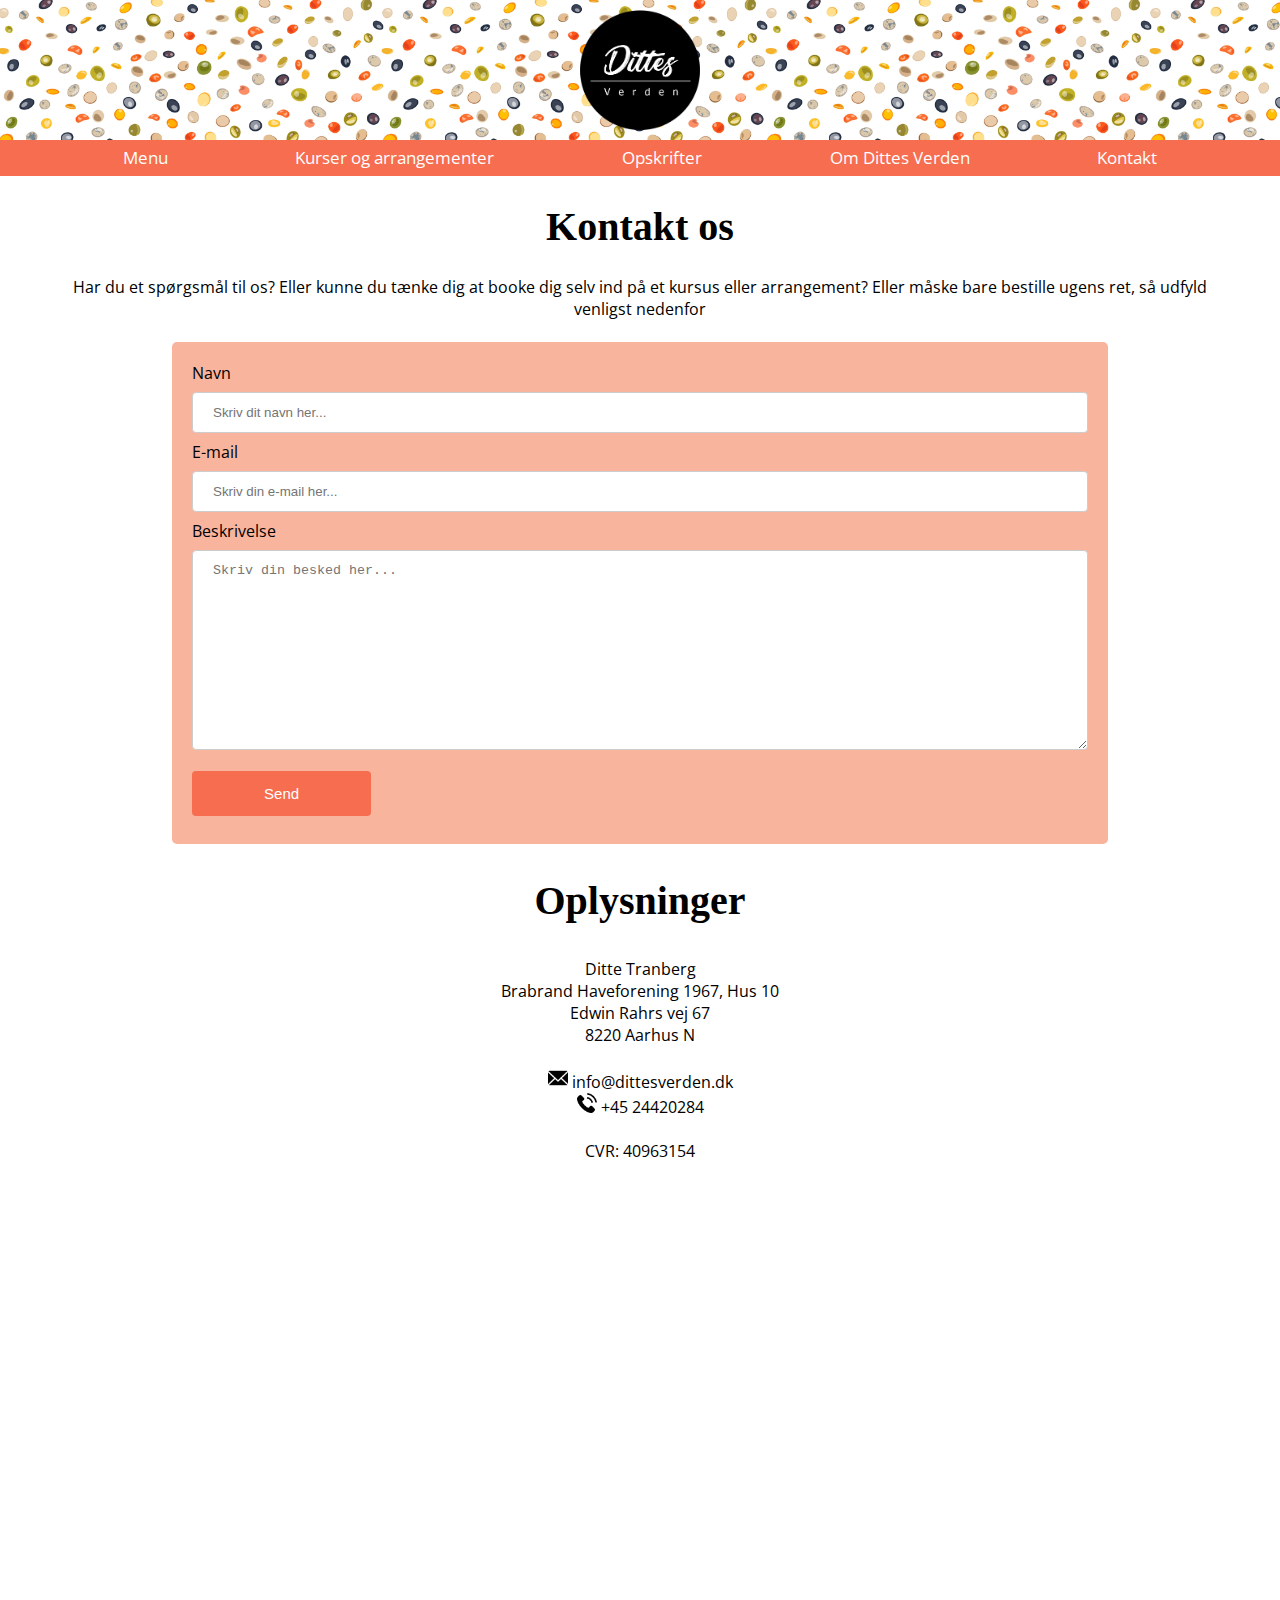
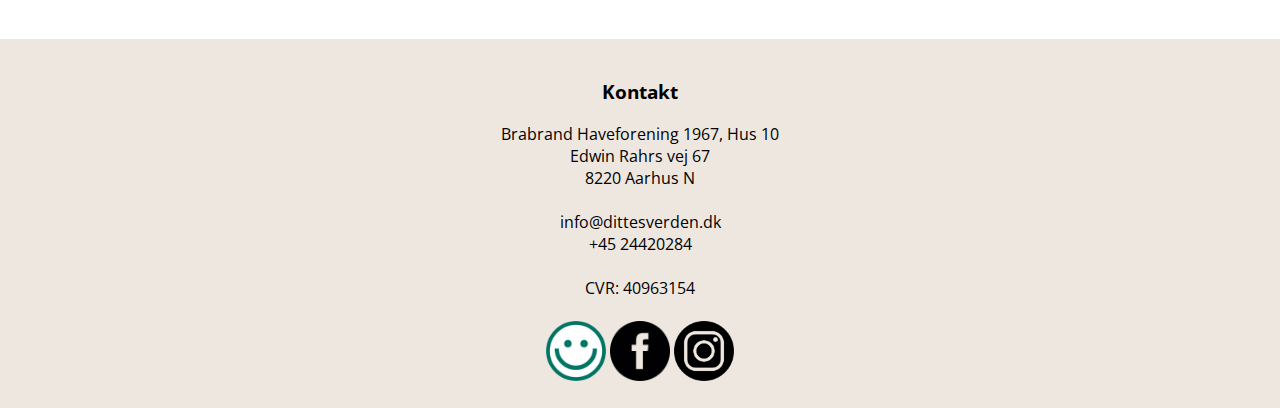
==== kontakt.html @ 7f6b9598 "Add files via upload" ====
<!DOCTYPE html>
<html lang="da">

<head>
    <meta charset="utf-8">
    <meta name="viewport" content="width=device-width, initial-scale=1.0">
    <!-- HUSK UNIK TITLE TIL ALLE SIDER -->
    <title></title>
    <!-- Husk en beskrivelse af siden i content-->
    <meta name="description" content="">
    <link rel="stylesheet" href="css/style.css">
    <link href="https://fonts.googleapis.com/css2?family=Jost&family=Open+Sans&display=swap" rel="stylesheet">
</head>

<body>


    <!-------------------------------HEADER------------------------------->


    <header>

        <div id="logo">
            <a href="index.html"><img src="images/logo.png" alt="logo"></a>
            <label id="burger-menu" for="toggle">&#9776;</label>
        </div>

        <!--dette er en checkbox som gør det muligt at folde burgermenuen ud, og den skal ligge udenfor de to divs-->

        <input type="checkbox" id="toggle" class="hidden">

        <div class="main-nav">
            <a href="menu.html">Menu</a>
            <a href="kurser-og-arrangementer.html">Kurser og arrangementer</a>
            <a href="opskrifter.html">Opskrifter</a>
            <a href="om-dittes-verden.html">Om Dittes Verden</a>
            <a href="kontakt.html">Kontakt</a>
        </div>

    </header>


    <main id="kontakt-side">

        <h1>Kontakt os</h1>
        <p>Har du et spørgsmål til os? Eller kunne du tænke dig at booke dig selv ind på et kursus eller arrangement? Eller måske bare bestille ugens ret, så udfyld venligst nedenfor</p> <br>

        <form id="kontakt-form">
            <label for="name">Navn</label>
            <input type="text" id="navn" name="firstname" placeholder="Skriv dit navn her...">

            <label for="e-mail">E-mail</label>
            <input type="e-mail" id="e-mail" name="e-mail" placeholder="Skriv din e-mail her...">

            <label for="subject">Beskrivelse</label>
            <textarea id="beskrivelse" name="subject" placeholder="Skriv din besked her..." style="height:200px"></textarea>

            <input id="send-knap" type="submit" value="Send">
        </form>

        <h2>Oplysninger</h2>
        <div id="oplysninger">
            <p>Ditte Tranberg</p>
            <p>Brabrand Haveforening 1967, Hus 10</p>
            <p>Edwin Rahrs vej 67</p>
            <p>8220 Aarhus N</p>
            <br>
            <p><img src="images/mail.png" alt="mail-ikon" width="20px"> info@dittesverden.dk</p>
            <p><img src="images/phone.png" alt="telfon-ikon" width="20px;"> +45 24420284</p>
            <br>
            <p>CVR: 40963154</p>
        </div>
        <br>

        <iframe src="https://www.google.com/maps/embed?pb=!1m18!1m12!1m3!1d2221.620722197308!2d10.1116852515046!3d56.16366206760122!2m3!1f0!2f0!3f0!3m2!1i1024!2i768!4f13.1!3m3!1m2!1s0x464c152403f63525%3A0xdf3b54a82950c9dc!2sBrabrand%20Haveforening%20af%201967!5e0!3m2!1sda!2sdk!4v1589445194279!5m2!1sda!2sdk" width="100%" height="450" frameborder="0" style="border:0;" allowfullscreen="" aria-hidden="false" tabindex="0"></iframe>

    </main>

    <footer>
        <br>
        <h3>Kontakt</h3>
        <p>Brabrand Haveforening 1967, Hus 10</p>
        <p>Edwin Rahrs vej 67</p>
        <p>8220 Aarhus N
        </p> <br>

        <p>info@dittesverden.dk</p>
        <p> +45 24420284</p> <br>
        <p>CVR: 40963154</p>

        <br>
        <a href="https://www.findsmiley.dk/Sider/KontrolRapport.aspx?Virk1742943"><img src="images/smiley.png" alt="egenkontrol" width="60px"></a>
        <a href="https://www.facebook.com/dittesverden1/"><img src="images/facebook.png" alt="Facebook" width="60px"></a>
        <a href="https://www.instagram.com/dittesverden1/"><img src="images/instagram.png" alt="Instagram" width="60px"></a>
        <br>
        <br>
    </footer>



    <script src="js.js"></script>
</body></html>
---- css/style.css ----
/* GENERELLE REGLER*/
body {
    margin: 0;
    padding: 0;
    box-sizing: border-box;
    font-family: 'Open Sans', sans-serif;
    background-color: white;
}


/*---------------------HEADER--------------------*/

header {
    background-image: url(../images/prikker.jpg);
    background-repeat: repeat;
    background-size: 30%;
}

/*NAVIGATION - Responsiv med Flexbox*/

#logo {
    width: 100%;
}

#logo img {
    width: 120px;
    display: block;
    margin: 0 auto;
    padding: 10px 0;
}


.main-nav {
    display: flex;
    overflow: hidden;
    background-color: #f66d50;
    margin-right: .5em;
}

.main-nav a {
    display: block;
    color: white;
    text-decoration: none;
    font-size: 17px;
    line-height: 1.5em;
}

.main-nav a:hover {
    color: #EEE7E0;
}

/*active class sættes på det link i menuen man befinder sig på, så farven ændres på menuen på den aktuelle side*/

.active {
    background-color: #f66d50;
    color: white;
}

/*Denne skjuler burgermenuens checkbox som aktiverer toggle funktionen*/
.hidden {
    display: none;
}

/*------MAIN------*/
h1,
h2 {
    font-family: 'Shadows Into Light Two', cursive;
    font-size: 40px;
    text-align: center;
}

/*-----MENU-----*/
.menu-tavle {
    display: block;
    margin: 0 auto;
    width: 70%;
    height: 70%;
    background-color: black;
    color: white;
    font-family: 'Shadows Into Light Two', cursive;
    line-height: 3em;
    font-size: 20px
}

.specialiteter img {
    width: 30%;
}

/*-----KONTAKT-----*/

#navn,
#e-mail,
#beskrivelse {
    width: 100%;
    padding: 12px 20px;
    margin: 8px 0;
    display: inline-block;
    border: 1px solid #ccc;
    border-radius: 4px;
    box-sizing: border-box;
}

#send-knap {
    width: 20%;
    font-size: 15px;
    background-color: #f66d50;
    color: white;
    padding: 14px 20px;
    margin: 8px 0;
    border: none;
    border-radius: 4px;
    cursor: pointer;
}

#send-knap:hover {
    background-color: #f66d50;
}

#kontakt-form {
    border-radius: 5px;
    background-color: rgb(248, 180, 157);
    padding: 20px;
    max-width: 70%;
    display: block;
    margin: 0 auto;
}

#oplysninger {
    text-align: center;
}


/*-----------FOOTER------------*/


footer {
    background: #EEE7E0;
    text-align: center;
}


/*MEDIA QUERY MOBILE*/

@media all and (max-width: 599px) {
    header {
        display: block;
    }

    #burger-menu {
        display: block;
        font-size: 2em;
        cursor: pointer;
        overflow: hidden;
        background-color: #f66d50;
        padding: 0 15px;
    }

    #toggle:checked + .main-nav {
        display: block;
    }

    .main-nav {
        display: none;
        margin: auto;
    }

    .main-nav a {
        text-align: center;
        border-top: 1px solid rgba(0, 0, 0, 0.1);
        font-size: 20px
    }

    p {
        margin: 0 20px;
    }

}


/*MEDIA QUERY TABLET AND ABOVE*/

@media all and (min-width: 600px) {

    nav {
        display: flex;
        justify-content: space-evenly;
        align-items: center;
        flex-direction: column;
    }

    .main-nav {
        justify-content: space-evenly;
        min-width: 50%;
        margin: 0;
    }

    .main-nav a {
        margin: 5px;
        font-size: 17px;
        text-align: center;
    }

    .hidden {
        display: none;
    }


    #burger-menu {
        display: none;
    }

    p {
        margin: 0 50px;
    }
}

/*MEDIA QUERY LAPTOP AND ABOVE*/

@media all and (min-width: 1024px) {
    nav {
        flex-direction: row;
    }

    #logo {
        margin-right: auto;
    }

    #burger-menu {
        display: none;
    }

    p {
        text-align: center;
        margin: 0 70px;
    }

    /*------KONTAKT------*/


}
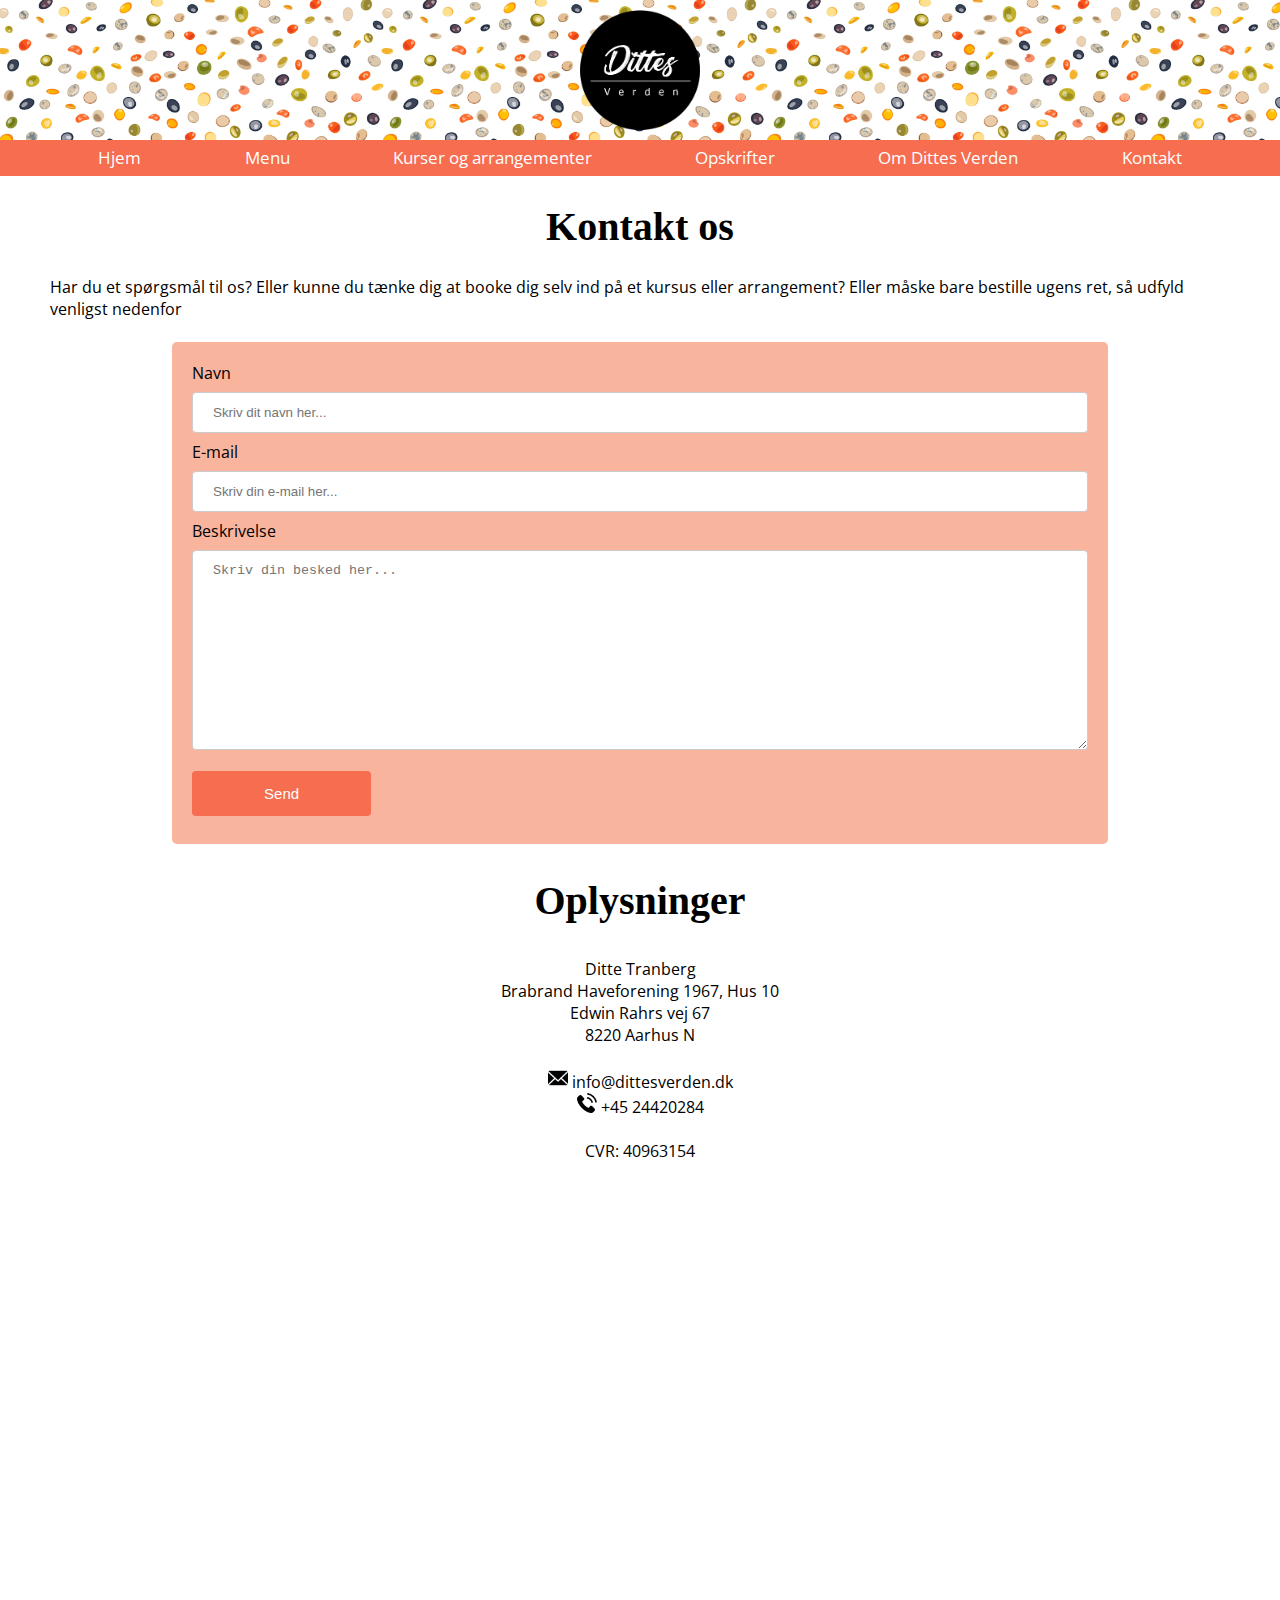
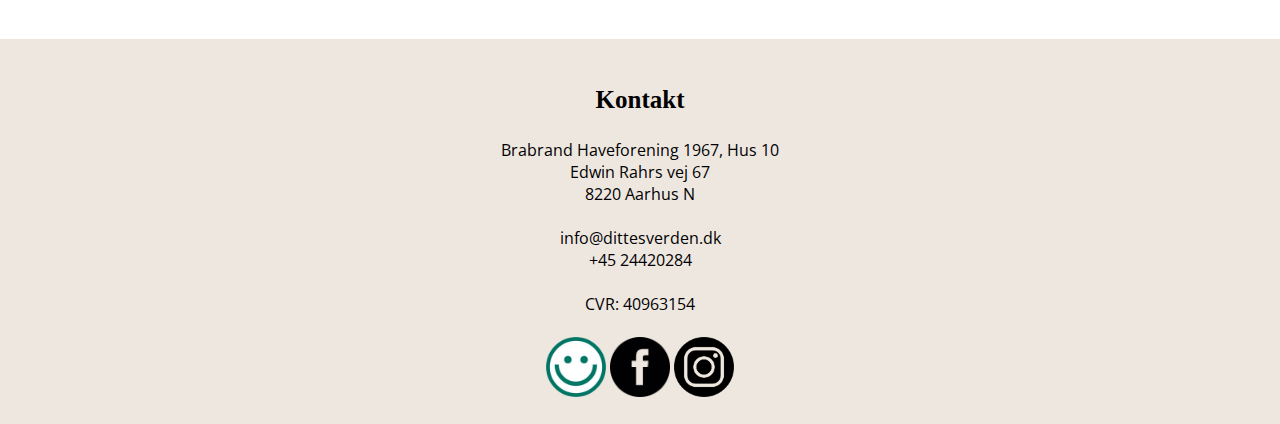
==== commit 694aaa8d: "Version 2 - 15052020" ====
--- a/kontakt.html
+++ b/kontakt.html
@@ -30,6 +30,7 @@
         <input type="checkbox" id="toggle" class="hidden">
 
         <div class="main-nav">
+            <a href="index.html">Hjem</a>
             <a href="menu.html">Menu</a>
             <a href="kurser-og-arrangementer.html">Kurser og arrangementer</a>
             <a href="opskrifter.html">Opskrifter</a>
--- a/css/style.css
+++ b/css/style.css
@@ -69,6 +69,18 @@
     text-align: center;
 }
 
+h3 {
+    font-family: 'Shadows Into Light Two', cursive;
+    font-size: 25px;
+    text-align: center;
+}
+
+.venstre-centreret {
+    text-align: left;
+    margin: 0 50px;
+}
+
+
 /*-----MENU-----*/
 .menu-tavle {
     display: block;
@@ -82,9 +94,25 @@
     font-size: 20px
 }
 
-.specialiteter img {
-    width: 30%;
-}
+.menu-tabel {
+    min-width: 90%;
+}
+
+.specialiteter-indhold img {
+    width: 300px;
+}
+
+.orange-felt {
+    background-color: #f66d50;
+    color: white;
+}
+
+table {
+    width: 20%;
+    text-align: left;
+    margin: 0 50px;
+}
+
 
 /*-----KONTAKT-----*/
 
@@ -174,6 +202,15 @@
         margin: 0 20px;
     }
 
+    /*------MENU------*/
+    .specialiteter-indhold {
+        display: block;
+        width: 70%;
+        margin-left: auto;
+        margin-right: auto;
+        text-align: center;
+    }
+
 }
 
 
@@ -212,6 +249,19 @@
     p {
         margin: 0 50px;
     }
+
+    /*-----MENU-----*/
+    .specialiteter-container {
+        display: flex;
+        flex-direction: row;
+        flex-wrap: wrap;
+        justify-content: center;
+    }
+
+    .specialiteter-indhold {
+        width: 400px;
+        text-align: center;
+    }
 }
 
 /*MEDIA QUERY LAPTOP AND ABOVE*/
@@ -230,9 +280,24 @@
     }
 
     p {
-        text-align: center;
-        margin: 0 70px;
-    }
+        margin: 0 50px;
+    }
+
+    /*-----MENU-----*/
+    .specialiteter-container {
+        display: flex;
+        flex-direction: row;
+        flex-wrap: wrap;
+        justify-content: center;
+    }
+
+    .specialiteter-indhold {
+        width: 400px;
+        text-align: center;
+    }
+
+
+
 
     /*------KONTAKT------*/
 
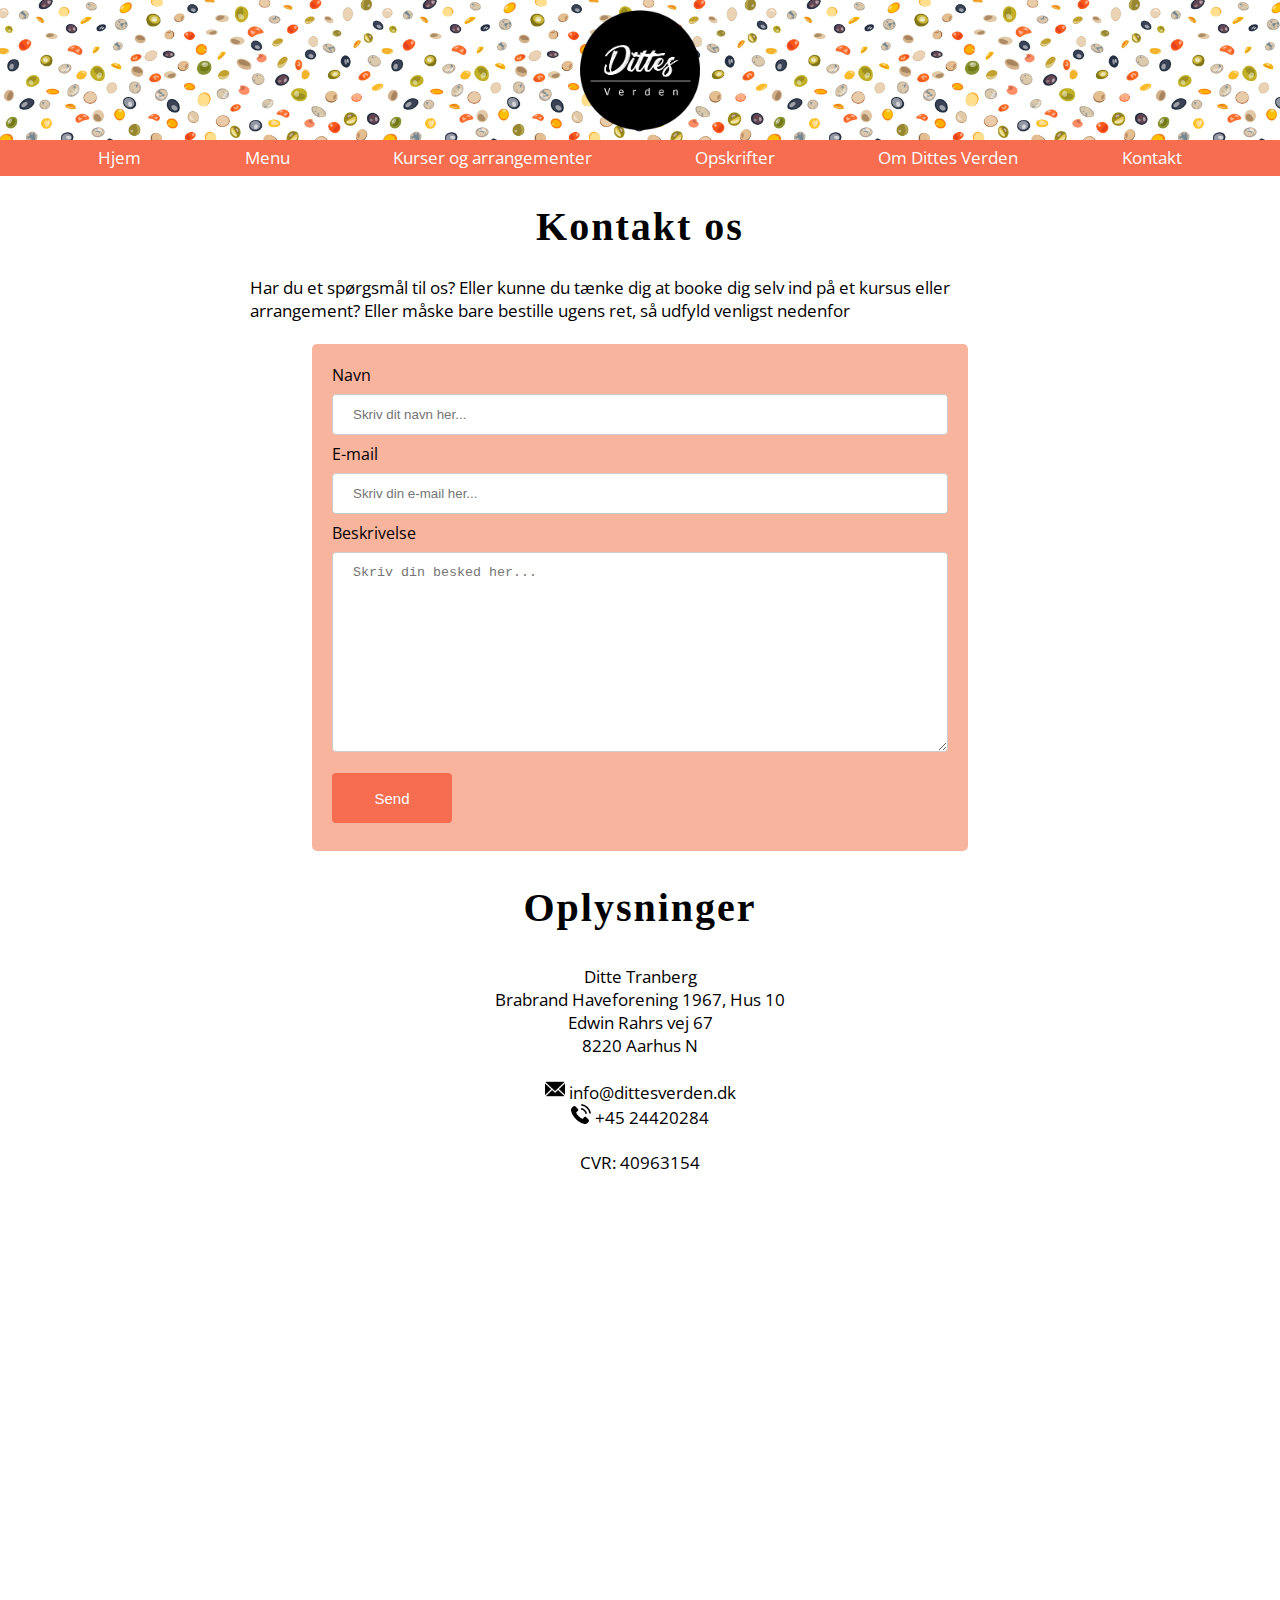
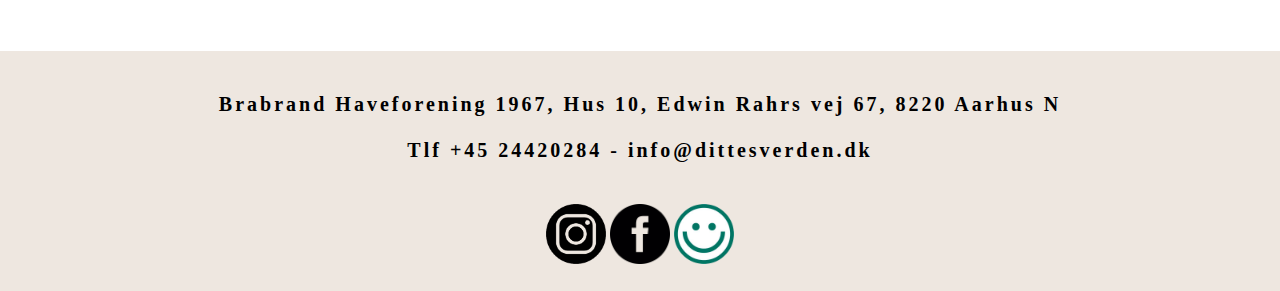
==== commit 2b2766da: "Version 13" ====
--- a/kontakt.html
+++ b/kontakt.html
@@ -79,20 +79,17 @@
 
     <footer>
         <br>
-        <h3>Kontakt</h3>
-        <p>Brabrand Haveforening 1967, Hus 10</p>
-        <p>Edwin Rahrs vej 67</p>
-        <p>8220 Aarhus N
-        </p> <br>
 
-        <p>info@dittesverden.dk</p>
-        <p> +45 24420284</p> <br>
-        <p>CVR: 40963154</p>
+        <h3>Brabrand Haveforening 1967, Hus 10, Edwin Rahrs vej 67, 8220 Aarhus N
+            <br> <br>
+
+            Tlf +45 24420284 - info@dittesverden.dk
+        </h3>
 
         <br>
+        <a href="https://www.instagram.com/dittesverden1/"><img src="images/instagram.png" alt="Instagram" width="60px"></a>
+        <a href="https://www.facebook.com/dittesverden1/"><img src="images/facebook.png" alt="Facebook" width="60px"></a>
         <a href="https://www.findsmiley.dk/Sider/KontrolRapport.aspx?Virk1742943"><img src="images/smiley.png" alt="egenkontrol" width="60px"></a>
-        <a href="https://www.facebook.com/dittesverden1/"><img src="images/facebook.png" alt="Facebook" width="60px"></a>
-        <a href="https://www.instagram.com/dittesverden1/"><img src="images/instagram.png" alt="Instagram" width="60px"></a>
         <br>
         <br>
     </footer>
--- a/css/style.css
+++ b/css/style.css
@@ -67,12 +67,18 @@
     font-family: 'Shadows Into Light Two', cursive;
     font-size: 40px;
     text-align: center;
+    letter-spacing: 2px;
 }
 
 h3 {
     font-family: 'Shadows Into Light Two', cursive;
-    font-size: 25px;
+    font-size: 20px;
     text-align: center;
+    letter-spacing: 3px;
+}
+
+p {
+    font-size: 17px;
 }
 
 .venstre-centreret {
@@ -80,6 +86,30 @@
     margin: 0 50px;
 }
 
+/*---- Forside -----*/
+.intro-video {
+    width: 100%;
+}
+
+/*-------anmeldelser------*/
+.anmeldelser {
+    background-color: #f66d50;
+    color: white;
+}
+
+.flex-anmeld {
+    display: flex;
+    text-align: center;
+    margin-left: 5%;
+    margin-right: 5%;
+}
+
+.flex-anmeld div {
+    width: 60%;
+    text-align: center;
+    display: block;
+    margin: 0 auto;
+}
 
 /*-----MENU-----*/
 .menu-tavle {
@@ -91,7 +121,8 @@
     color: white;
     font-family: 'Shadows Into Light Two', cursive;
     line-height: 3em;
-    font-size: 20px
+    font-size: 20px;
+    letter-spacing: 2px;
 }
 
 .menu-tabel {
@@ -111,6 +142,104 @@
     width: 20%;
     text-align: left;
     margin: 0 50px;
+}
+
+/*-----OM DITTES VERDEN-----*/
+
+a {
+    text-decoration: none;
+}
+
+.omkonceptet,
+.omlinser {
+    background-color: #f66d50;
+    color: whitesmoke;
+
+}
+
+.omdittesverden h1,
+.omdittesverden p,
+.omdittesverden blockquote {
+    text-align: left;
+    margin: 15px 50px;
+}
+
+.omdittesverden h1 {
+    padding-top: 20px;
+}
+
+.omdittesverden img {
+    width: 60vw;
+    display: block;
+    margin: 0 auto;
+}
+
+.portraet {
+    padding-top: 30px;
+    padding-bottom: 30px;
+}
+
+.omditte h1 {
+    margin-bottom: 5px;
+    padding-top: 20px;
+    font-size: 5em;
+}
+
+.omditte blockquote {
+    font-style: oblique;
+    font-size: 1.2em;
+
+}
+
+.kontaktmigknap {
+    background-color: #f66d50;
+    color: #FFFFFF;
+    width: 30%;
+    font-size: 130%;
+    display: block;
+    margin: 0 auto;
+    padding: 10px;
+    border-radius: 15px;
+}
+
+.omkonceptet img {
+    width: 30%;
+    float: right;
+    shape-outside: border-box;
+    margin-top: -33%;
+}
+
+.widthp {
+    width: 65%;
+    padding-bottom: 20px;
+}
+
+.mission img {
+    width: 30%;
+    float: left;
+    shape-outside: border-box;
+    margin: 10px;
+    margin-top: 30px;
+}
+
+.omlinser img {
+    width: 30%;
+
+}
+
+/*KAN IKKE FÅ TIL AT VIRKE!*/
+.omdittesverden h4 {
+    font-family: 'Open Sans', sans-serif;
+    display: block;
+    margin: 0 auto;
+}
+
+.buyhere {
+    padding-bottom: 20px;
+}
+
+.buyhere ul {
+    font-size: 1.2em;
 }
 
 
@@ -129,7 +258,8 @@
 }
 
 #send-knap {
-    width: 20%;
+    width: 120px;
+    height: 50px;
     font-size: 15px;
     background-color: #f66d50;
     color: white;
@@ -250,6 +380,8 @@
         margin: 0 50px;
     }
 
+
+
     /*-----MENU-----*/
     .specialiteter-container {
         display: flex;
@@ -262,6 +394,91 @@
         width: 400px;
         text-align: center;
     }
+
+
+
+    /*-----OM DITTES VERDEN-----*/
+
+    .omdittesverden h1,
+    .omdittesverden p,
+    .omdittesverden blockquote {
+        text-align: left;
+        margin: 15px 90px;
+    }
+
+    .kontaktmigknap {
+        margin: 15px 90px;
+    }
+
+    .omditterow {
+        display: flex;
+        flex-direction: row;
+    }
+
+    .omdittecol {
+        flex-direction: column;
+        width: 70%;
+    }
+
+    .omditterow img {
+        width: 30%;
+        margin-right: 10%;
+    }
+
+    .omkontekst,
+    .omkonceptet img {
+        display: flex;
+        flex-direction: row;
+    }
+
+    .omkontekst {
+        flex-direction: column;
+        width: 70%;
+    }
+
+    .omkonceptet img {
+        float: none;
+        width: 50%;
+        margin-right: 0;
+    }
+
+    .mission {
+        display: flex;
+        flex-direction: row;
+    }
+
+    .missiontekst {
+        flex-direction: column;
+        width: 70%;
+    }
+
+    .mission img {
+        width: 30%;
+        height: 40%;
+        float: none;
+        margin: auto 0;
+    }
+
+    .halvkilo,
+    .etkilo,
+    .tokilo {
+        display: flex;
+        flex-direction: column;
+        justify-content: space-around;
+        align-items: center;
+        width: 33%;
+    }
+
+    .linserprodukter {
+        display: flex;
+        flex-direction: row;
+        margin-bottom: 50px;
+    }
+
+    .linserprodukter img {
+        margin: 10px;
+        width: 50%;
+    }
 }
 
 /*MEDIA QUERY LAPTOP AND ABOVE*/
@@ -281,6 +498,10 @@
 
     p {
         margin: 0 50px;
+    }
+
+    main {
+        margin: 0 200px;
     }
 
     /*-----MENU-----*/
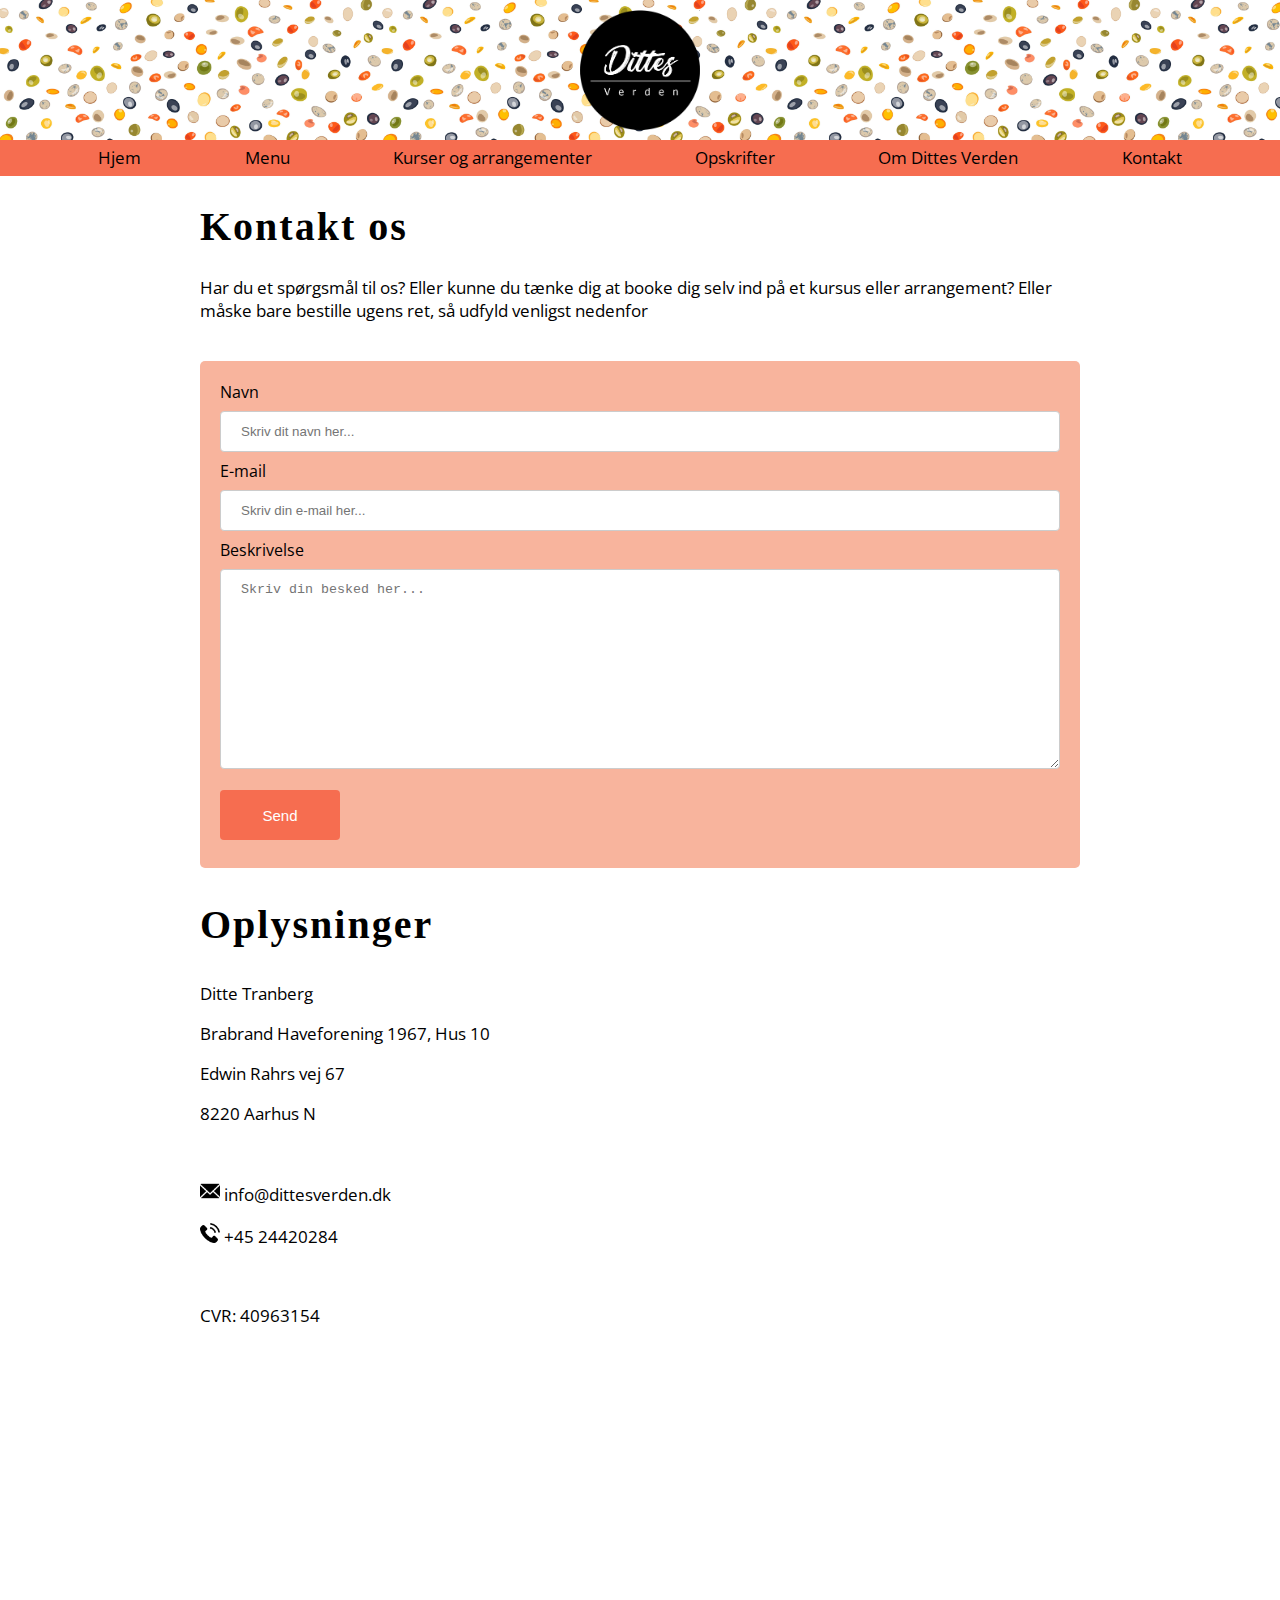
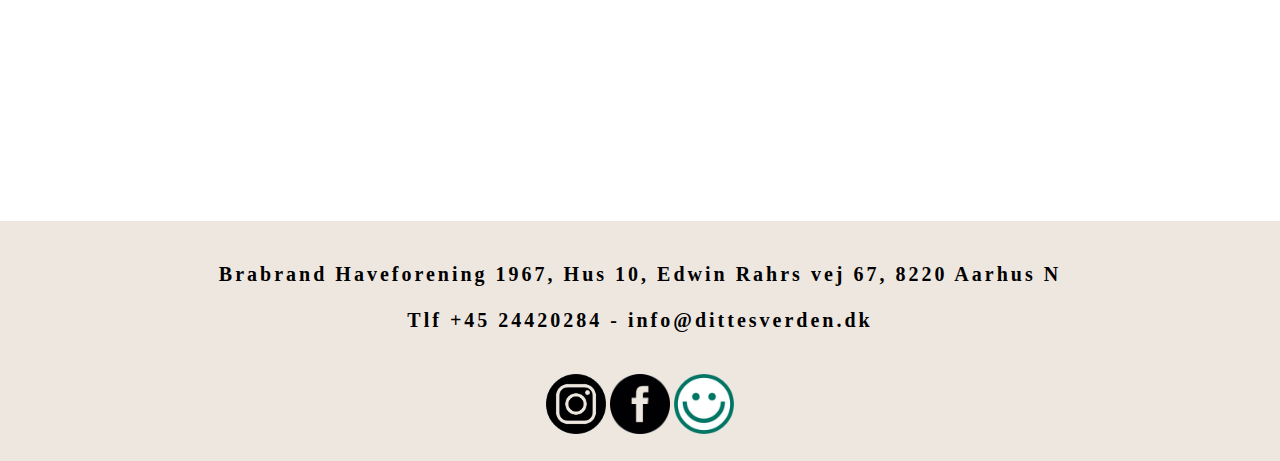
==== commit 6f3b3e74: "Version 15" ====
--- a/kontakt.html
+++ b/kontakt.html
@@ -42,35 +42,36 @@
 
 
     <main id="kontakt-side">
+        <section>
+            <h1 class="venstre-centreret">Kontakt os</h1>
+            <p>Har du et spørgsmål til os? Eller kunne du tænke dig at booke dig selv ind på et kursus eller arrangement? Eller måske bare bestille ugens ret, så udfyld venligst nedenfor</p> <br>
 
-        <h1>Kontakt os</h1>
-        <p>Har du et spørgsmål til os? Eller kunne du tænke dig at booke dig selv ind på et kursus eller arrangement? Eller måske bare bestille ugens ret, så udfyld venligst nedenfor</p> <br>
+            <form id="kontakt-form">
+                <label for="name">Navn</label>
+                <input type="text" id="navn" name="firstname" placeholder="Skriv dit navn her...">
 
-        <form id="kontakt-form">
-            <label for="name">Navn</label>
-            <input type="text" id="navn" name="firstname" placeholder="Skriv dit navn her...">
+                <label for="e-mail">E-mail</label>
+                <input type="e-mail" id="e-mail" name="e-mail" placeholder="Skriv din e-mail her...">
 
-            <label for="e-mail">E-mail</label>
-            <input type="e-mail" id="e-mail" name="e-mail" placeholder="Skriv din e-mail her...">
+                <label for="subject">Beskrivelse</label>
+                <textarea id="beskrivelse" name="subject" placeholder="Skriv din besked her..." style="height:200px"></textarea>
 
-            <label for="subject">Beskrivelse</label>
-            <textarea id="beskrivelse" name="subject" placeholder="Skriv din besked her..." style="height:200px"></textarea>
+                <input id="send-knap" type="submit" value="Send">
+            </form>
 
-            <input id="send-knap" type="submit" value="Send">
-        </form>
-
-        <h2>Oplysninger</h2>
-        <div id="oplysninger">
-            <p>Ditte Tranberg</p>
-            <p>Brabrand Haveforening 1967, Hus 10</p>
-            <p>Edwin Rahrs vej 67</p>
-            <p>8220 Aarhus N</p>
-            <br>
-            <p><img src="images/mail.png" alt="mail-ikon" width="20px"> info@dittesverden.dk</p>
-            <p><img src="images/phone.png" alt="telfon-ikon" width="20px;"> +45 24420284</p>
-            <br>
-            <p>CVR: 40963154</p>
-        </div>
+            <h2 class="venstre-centreret">Oplysninger</h2>
+            <div id="oplysninger">
+                <p>Ditte Tranberg</p>
+                <p>Brabrand Haveforening 1967, Hus 10</p>
+                <p>Edwin Rahrs vej 67</p>
+                <p>8220 Aarhus N</p>
+                <br>
+                <p><img src="images/mail.png" alt="mail-ikon" width="20px"> info@dittesverden.dk</p>
+                <p><img src="images/phone.png" alt="telfon-ikon" width="20px;"> +45 24420284</p>
+                <br>
+                <p>CVR: 40963154</p>
+            </div>
+        </section>
         <br>
 
         <iframe src="https://www.google.com/maps/embed?pb=!1m18!1m12!1m3!1d2221.620722197308!2d10.1116852515046!3d56.16366206760122!2m3!1f0!2f0!3f0!3m2!1i1024!2i768!4f13.1!3m3!1m2!1s0x464c152403f63525%3A0xdf3b54a82950c9dc!2sBrabrand%20Haveforening%20af%201967!5e0!3m2!1sda!2sdk!4v1589445194279!5m2!1sda!2sdk" width="100%" height="450" frameborder="0" style="border:0;" allowfullscreen="" aria-hidden="false" tabindex="0"></iframe>
--- a/css/style.css
+++ b/css/style.css
@@ -39,7 +39,7 @@
 
 .main-nav a {
     display: block;
-    color: white;
+    color: black;
     text-decoration: none;
     font-size: 17px;
     line-height: 1.5em;
@@ -83,7 +83,6 @@
 
 .venstre-centreret {
     text-align: left;
-    margin: 0 50px;
 }
 
 /*---- Forside -----*/
@@ -91,7 +90,6 @@
     width: 100%;
 }
 
-/*-------anmeldelser------*/
 .anmeldelser {
     background-color: #f66d50;
     color: white;
@@ -138,11 +136,24 @@
     color: white;
 }
 
-table {
-    width: 20%;
+.fast-sortiment-container {
+    display: flex;
+    flex-direction: row;
+    margin: 30px 50px;
+}
+
+.fast-sortiment-container div {
+    flex-direction: column;
+    justify-content: space-between;
+}
+
+.sortiment-tabel {
+    border-collapse: separate;
+    border-spacing: 0 10px;
     text-align: left;
-    margin: 0 50px;
-}
+
+}
+
 
 /*-----OM DITTES VERDEN-----*/
 
@@ -150,13 +161,7 @@
     text-decoration: none;
 }
 
-.omkonceptet,
-.omlinser {
-    background-color: #f66d50;
-    color: whitesmoke;
-
-}
-
+/*
 .omdittesverden h1,
 .omdittesverden p,
 .omdittesverden blockquote {
@@ -173,12 +178,13 @@
     display: block;
     margin: 0 auto;
 }
+*/
 
 .portraet {
-    padding-top: 30px;
-    padding-bottom: 30px;
-}
-
+    width: 50%;
+}
+
+/*
 .omditte h1 {
     margin-bottom: 5px;
     padding-top: 20px;
@@ -190,7 +196,7 @@
     font-size: 1.2em;
 
 }
-
+*/
 .kontaktmigknap {
     background-color: #f66d50;
     color: #FFFFFF;
@@ -199,19 +205,14 @@
     display: block;
     margin: 0 auto;
     padding: 10px;
-    border-radius: 15px;
-}
-
-.omkonceptet img {
-    width: 30%;
-    float: right;
+    border-radius: 5px;
+}
+
+.omkontekst img {
+    width: 40%;
     shape-outside: border-box;
     margin-top: -33%;
-}
-
-.widthp {
-    width: 65%;
-    padding-bottom: 20px;
+    float: right;
 }
 
 .mission img {
@@ -222,13 +223,7 @@
     margin-top: 30px;
 }
 
-.omlinser img {
-    width: 30%;
-
-}
-
-/*KAN IKKE FÅ TIL AT VIRKE!*/
-.omdittesverden h4 {
+h4 {
     font-family: 'Open Sans', sans-serif;
     display: block;
     margin: 0 auto;
@@ -278,14 +273,11 @@
     border-radius: 5px;
     background-color: rgb(248, 180, 157);
     padding: 20px;
-    max-width: 70%;
-    display: block;
-    margin: 0 auto;
-}
-
-#oplysninger {
-    text-align: center;
-}
+    max-width: 100%;
+    margin-bottom: 30px;
+}
+
+
 
 
 /*-----------FOOTER------------*/
@@ -328,11 +320,33 @@
         font-size: 20px
     }
 
-    p {
-        margin: 0 20px;
+    section {
+        margin: 0 25px;
+    }
+
+    .orange-felt {
+        padding: 0 25px;
     }
 
     /*------MENU------*/
+
+    .menu-tavle {
+        display: block;
+        margin: 0 auto;
+        width: 460px;
+        height: 820px;
+        background-color: black;
+        color: white;
+        font-family: 'Shadows Into Light Two', cursive;
+        line-height: 3em;
+        font-size: 20px;
+        letter-spacing: 2px;
+    }
+
+    .menu-tabel td {
+        padding-left: 20px;
+    }
+
     .specialiteter-indhold {
         display: block;
         width: 70%;
@@ -341,6 +355,24 @@
         text-align: center;
     }
 
+    .sortiment-billeder img {
+        display: none;
+    }
+
+    /*---- OM DITTES VERDEN -----*/
+    .halvkilo,
+    .etkilo,
+    .tokilo {
+        display: flex;
+        flex-direction: column;
+        align-items: center;
+        width: 50%;
+    }
+
+    .linserprodukter img {
+        margin: 10px;
+        width: 200px;
+    }
 }
 
 
@@ -376,13 +408,35 @@
         display: none;
     }
 
-    p {
-        margin: 0 50px;
-    }
-
+    section {
+        margin: 0 70px;
+    }
+
+    .orange-felt {
+        padding: 0 70px;
+    }
 
 
     /*-----MENU-----*/
+    .menu-tavle {
+        display: block;
+        margin: 0 auto;
+        width: 620px;
+        height: 580px;
+        background-color: black;
+        color: white;
+        font-family: 'Shadows Into Light Two', cursive;
+        line-height: 3em;
+        font-size: 20px;
+        letter-spacing: 2px;
+    }
+
+    /*
+    .menu-tabel td {
+        padding-left: 20px;
+    }
+    */
+
     .specialiteter-container {
         display: flex;
         flex-direction: row;
@@ -395,16 +449,23 @@
         text-align: center;
     }
 
+    .sortiment-billeder img {
+        width: 80%;
+        display: flex;
+        flex-direction: column;
+        padding-left: 70px;
+    }
 
 
     /*-----OM DITTES VERDEN-----*/
-
+    /*
     .omdittesverden h1,
     .omdittesverden p,
     .omdittesverden blockquote {
         text-align: left;
         margin: 15px 90px;
     }
+    */
 
     .kontaktmigknap {
         margin: 15px 90px;
@@ -426,7 +487,7 @@
     }
 
     .omkontekst,
-    .omkonceptet img {
+    .linsehaand {
         display: flex;
         flex-direction: row;
     }
@@ -436,11 +497,12 @@
         width: 70%;
     }
 
-    .omkonceptet img {
+    .linsehaand {
         float: none;
-        width: 50%;
+        width: 20%;
         margin-right: 0;
     }
+
 
     .mission {
         display: flex;
@@ -496,15 +558,35 @@
         display: none;
     }
 
-    p {
-        margin: 0 50px;
-    }
-
-    main {
+    section {
         margin: 0 200px;
     }
 
+    .orange-felt {
+        padding: 0 200px;
+    }
+
+
+
+
     /*-----MENU-----*/
+    .menu-tavle {
+        display: block;
+        margin: 0 auto;
+        width: 700px;
+        height: 500px;
+        background-color: black;
+        color: white;
+        font-family: 'Shadows Into Light Two', cursive;
+        line-height: 3em;
+        font-size: 20px;
+        letter-spacing: 2px;
+    }
+
+    .menu-tabel td {
+        padding-left: 20px;
+    }
+
     .specialiteter-container {
         display: flex;
         flex-direction: row;
@@ -517,6 +599,13 @@
         text-align: center;
     }
 
+    .sortiment-billeder img {
+        width: 46%;
+        display: flex;
+        flex-direction: column;
+        padding-left: 100px;
+    }
+
 
 
 
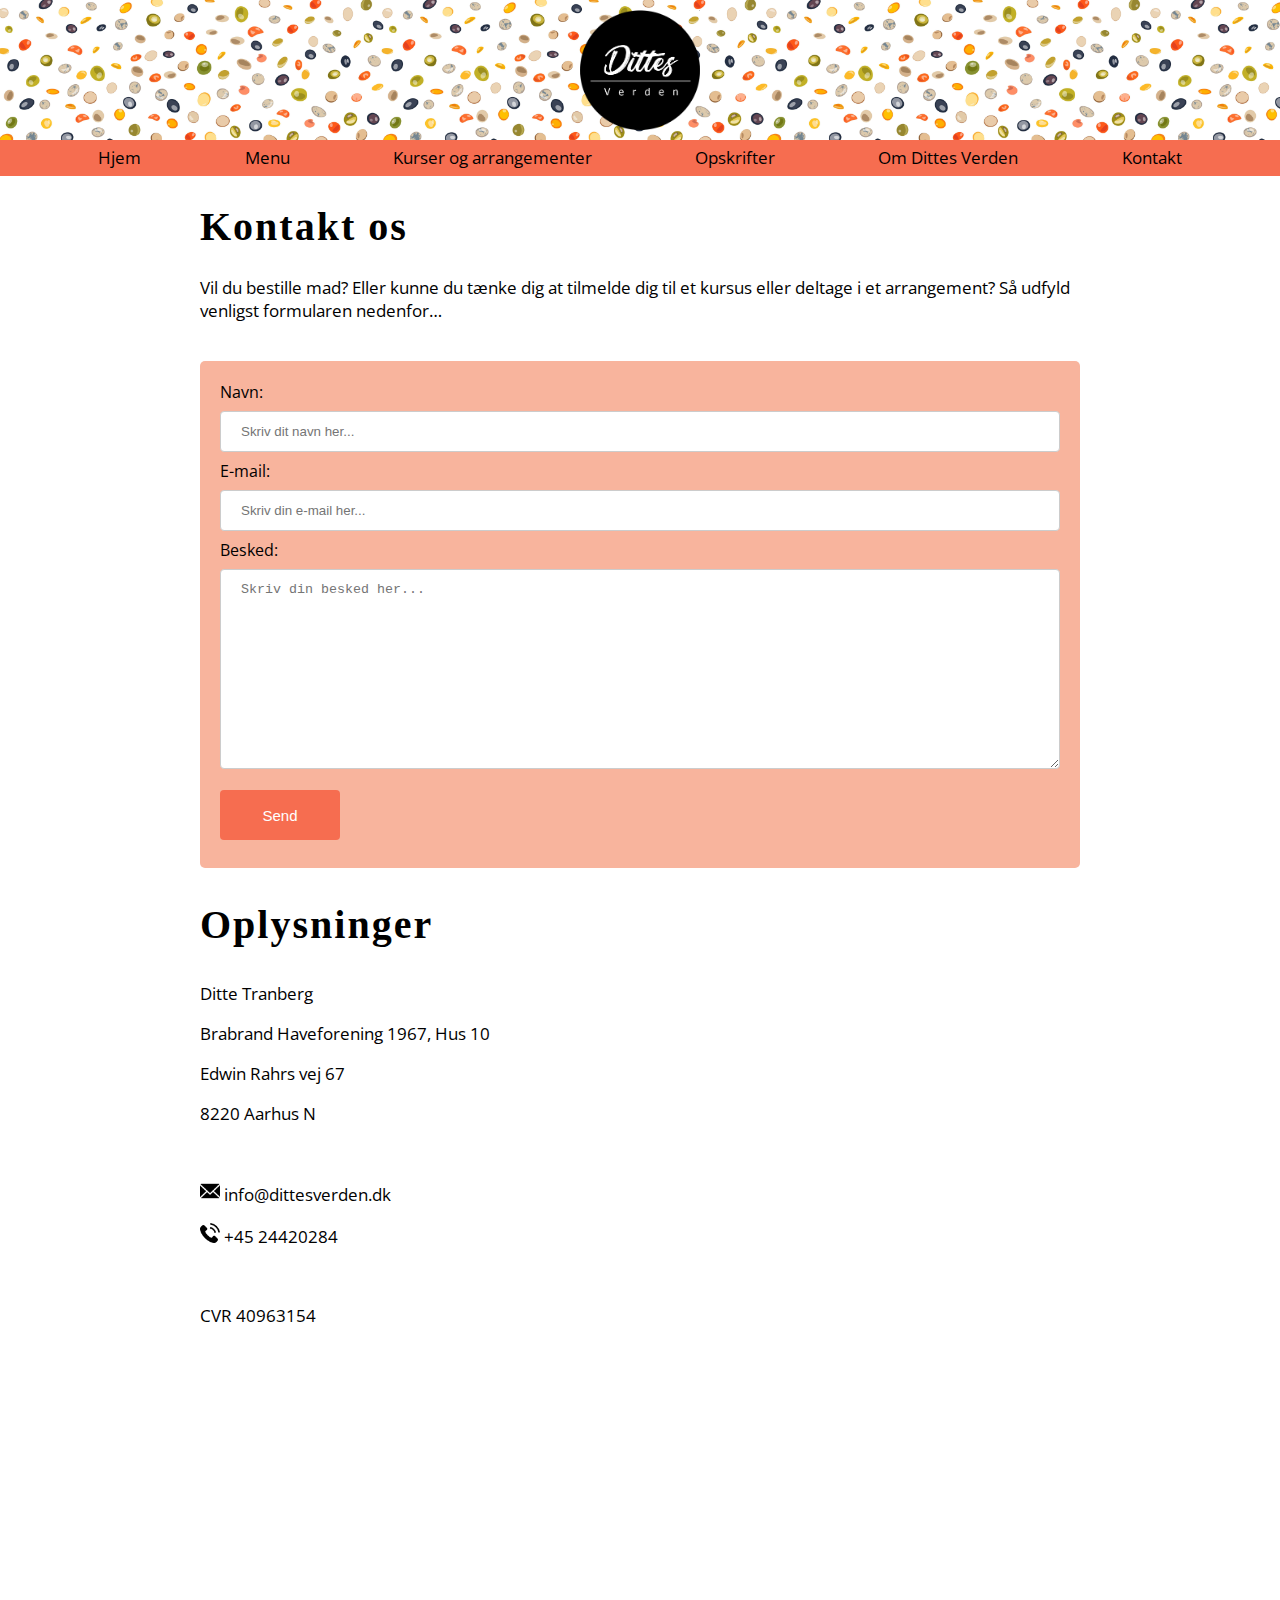
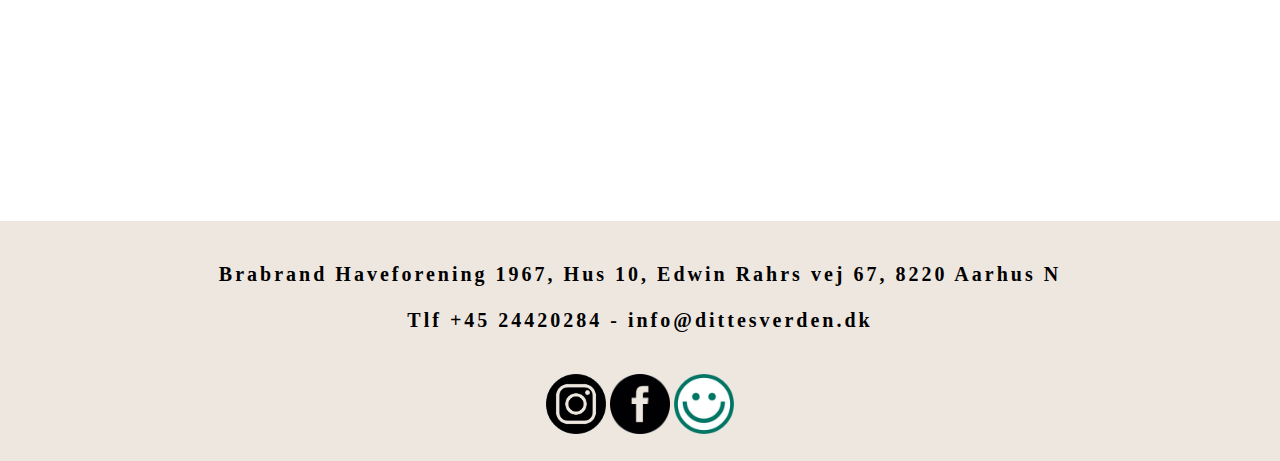
==== commit 78b50ecb: "Version 19 - 240520" ====
--- a/kontakt.html
+++ b/kontakt.html
@@ -44,16 +44,16 @@
     <main id="kontakt-side">
         <section>
             <h1 class="venstre-centreret">Kontakt os</h1>
-            <p>Har du et spørgsmål til os? Eller kunne du tænke dig at booke dig selv ind på et kursus eller arrangement? Eller måske bare bestille ugens ret, så udfyld venligst nedenfor</p> <br>
+            <p>Vil du bestille mad? Eller kunne du tænke dig at tilmelde dig til et kursus eller deltage i et arrangement? Så udfyld venligst formularen nedenfor…</p> <br>
 
             <form id="kontakt-form">
-                <label for="name">Navn</label>
+                <label for="name">Navn:</label>
                 <input type="text" id="navn" name="firstname" placeholder="Skriv dit navn her...">
 
-                <label for="e-mail">E-mail</label>
+                <label for="e-mail">E-mail:</label>
                 <input type="e-mail" id="e-mail" name="e-mail" placeholder="Skriv din e-mail her...">
 
-                <label for="subject">Beskrivelse</label>
+                <label for="subject">Besked:</label>
                 <textarea id="beskrivelse" name="subject" placeholder="Skriv din besked her..." style="height:200px"></textarea>
 
                 <input id="send-knap" type="submit" value="Send">
@@ -69,7 +69,7 @@
                 <p><img src="images/mail.png" alt="mail-ikon" width="20px"> info@dittesverden.dk</p>
                 <p><img src="images/phone.png" alt="telfon-ikon" width="20px;"> +45 24420284</p>
                 <br>
-                <p>CVR: 40963154</p>
+                <p>CVR 40963154</p>
             </div>
         </section>
         <br>
--- a/css/style.css
+++ b/css/style.css
@@ -110,6 +110,7 @@
 }
 
 /*-----MENU-----*/
+
 .menu-tavle {
     display: block;
     margin: 0 auto;
@@ -155,48 +156,77 @@
 }
 
 
+
+/*-----KURSER OG ARRANGEMENTER-----*/
+
+
+.aktiviteter-container {
+    display: flex;
+    flex-direction: row;
+}
+
+.aktiviteter-container img {
+    width: 250px;
+    height: 250px;
+}
+
+
+.tekst-container {
+    display: flex;
+    flex-direction: column;
+    margin: 50px;
+}
+
+.tekst-container h3 {
+    text-align: start;
+}
+
+.pris {
+    font-style: italic;
+}
+
+/*-----OPSKRIFTER-----*/
+
+.opskrift-container {
+    display: flex;
+    flex-direction: row;
+    margin: auto;
+}
+
+.opskrift-container ul li {
+    list-style-type: none;
+    text-decoration: underline;
+    line-height: 40px;
+}
+
+.opskrift-container h2 {
+    text-align: start;
+}
+
+.opskrift-container ul a {
+    color: #f66d50;
+}
+
+.opskrift-container img {
+    width: 300px;
+    height: 300px;
+}
+
+
+
+
+
+
 /*-----OM DITTES VERDEN-----*/
 
 a {
     text-decoration: none;
 }
 
-/*
-.omdittesverden h1,
-.omdittesverden p,
-.omdittesverden blockquote {
-    text-align: left;
-    margin: 15px 50px;
-}
-
-.omdittesverden h1 {
-    padding-top: 20px;
-}
-
-.omdittesverden img {
-    width: 60vw;
-    display: block;
-    margin: 0 auto;
-}
-*/
-
 .portraet {
     width: 50%;
 }
 
-/*
-.omditte h1 {
-    margin-bottom: 5px;
-    padding-top: 20px;
-    font-size: 5em;
-}
-
-.omditte blockquote {
-    font-style: oblique;
-    font-size: 1.2em;
-
-}
-*/
 .kontaktmigknap {
     background-color: #f66d50;
     color: #FFFFFF;
@@ -208,11 +238,22 @@
     border-radius: 5px;
 }
 
-.omkontekst img {
+
+.omkoncept img {
     width: 40%;
     shape-outside: border-box;
-    margin-top: -33%;
+    margin-top: -20px;
     float: right;
+}
+
+.omkoncept {
+    padding-bottom: 160px;
+}
+
+.orange-felt-koncept {
+    background-color: #f66d50;
+    color: white;
+    padding-bottom: 1em;
 }
 
 .mission img {
@@ -326,6 +367,7 @@
 
     .orange-felt {
         padding: 0 25px;
+        padding-top: 5px;
     }
 
     /*------MENU------*/
@@ -334,7 +376,7 @@
         display: block;
         margin: 0 auto;
         width: 460px;
-        height: 820px;
+        height: 650px;
         background-color: black;
         color: white;
         font-family: 'Shadows Into Light Two', cursive;
@@ -360,6 +402,12 @@
     }
 
     /*---- OM DITTES VERDEN -----*/
+
+    .orange-felt-koncept {
+        padding: 0 25px;
+    }
+
+
     .halvkilo,
     .etkilo,
     .tokilo {
@@ -413,8 +461,10 @@
     }
 
     .orange-felt {
-        padding: 0 70px;
-    }
+        padding: 5px 70px;
+    }
+
+
 
 
     /*-----MENU-----*/
@@ -458,14 +508,7 @@
 
 
     /*-----OM DITTES VERDEN-----*/
-    /*
-    .omdittesverden h1,
-    .omdittesverden p,
-    .omdittesverden blockquote {
-        text-align: left;
-        margin: 15px 90px;
-    }
-    */
+
 
     .kontaktmigknap {
         margin: 15px 90px;
@@ -486,23 +529,30 @@
         margin-right: 10%;
     }
 
-    .omkontekst,
-    .linsehaand {
+
+
+    .omkoncept {
         display: flex;
         flex-direction: row;
-    }
-
+        padding-bottom: 0;
+
+    }
+
+    /*I stedet for orange-felt-koncept*/
     .omkontekst {
         flex-direction: column;
         width: 70%;
-    }
-
-    .linsehaand {
+        padding-left: 70px;
+    }
+
+
+
+    .omkoncept img {
+        padding-right: 0;
+        width: 40%;
         float: none;
-        width: 20%;
-        margin-right: 0;
-    }
-
+
+    }
 
     .mission {
         display: flex;
@@ -563,7 +613,7 @@
     }
 
     .orange-felt {
-        padding: 0 200px;
+        padding: 5px 200px;
     }
 
 
@@ -606,6 +656,10 @@
         padding-left: 100px;
     }
 
+    /*------OM DITTES VERDEN------*/
+    .omkontekst {
+        padding-left: 200px;
+    }
 
 
 
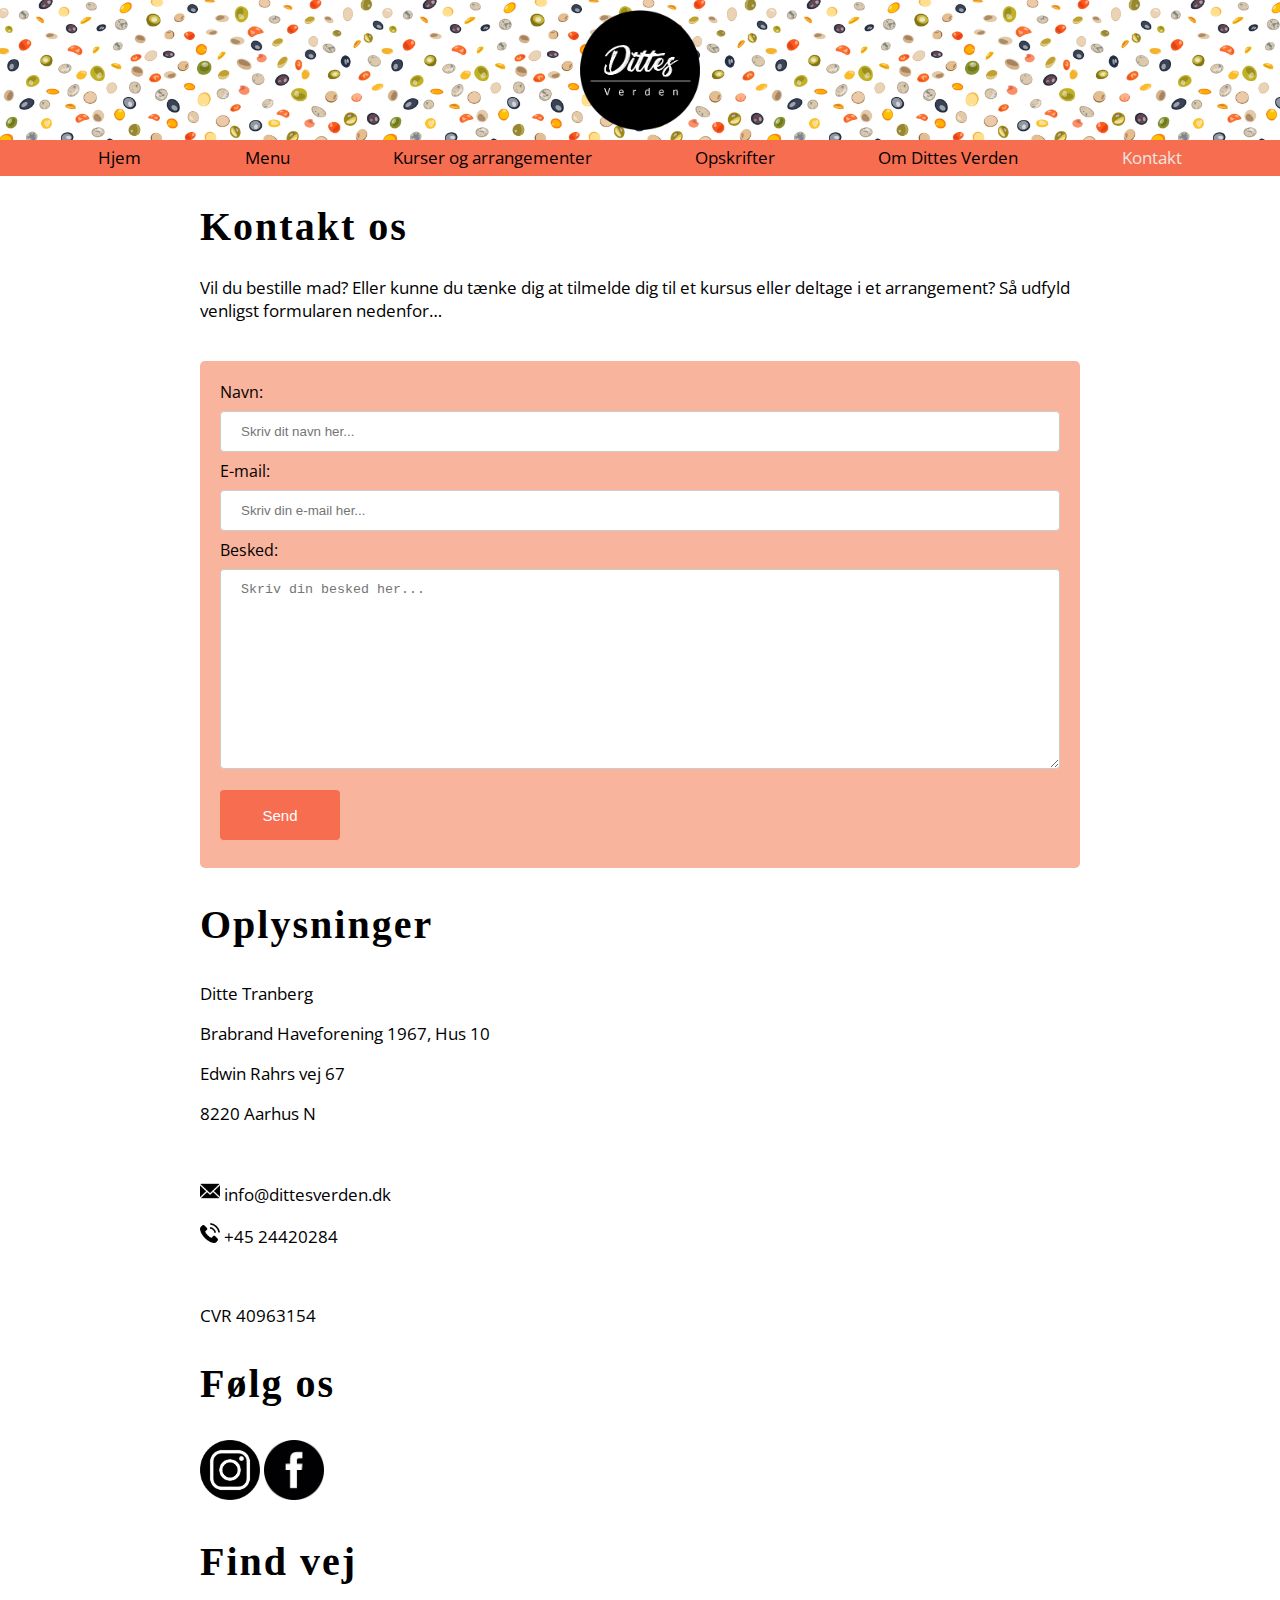
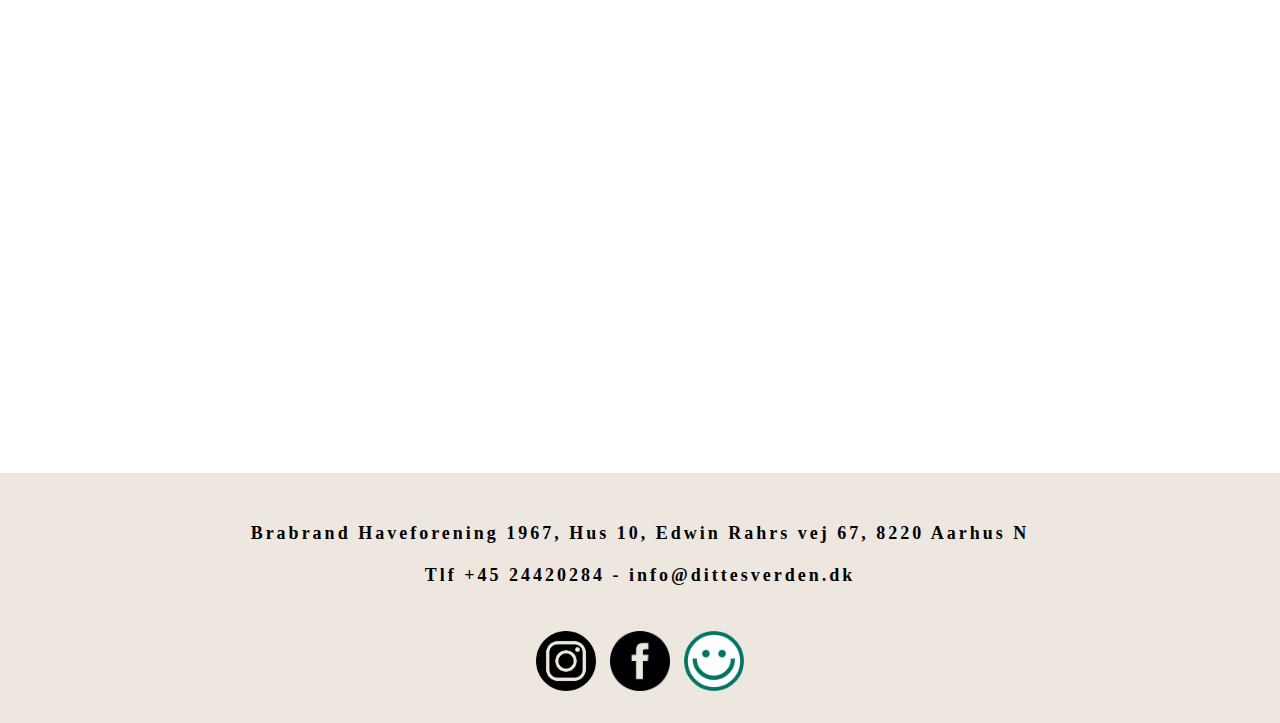
==== commit 1158d2d8: "Version 24" ====
--- a/kontakt.html
+++ b/kontakt.html
@@ -35,7 +35,7 @@
             <a href="kurser-og-arrangementer.html">Kurser og arrangementer</a>
             <a href="opskrifter.html">Opskrifter</a>
             <a href="om-dittes-verden.html">Om Dittes Verden</a>
-            <a href="kontakt.html">Kontakt</a>
+            <a href="kontakt.html" style="color: #EEE7E0">Kontakt</a>
         </div>
 
     </header>
@@ -71,11 +71,16 @@
                 <br>
                 <p>CVR 40963154</p>
             </div>
+
+            <h2 class="venstre-centreret">Følg os</h2>
+            <a href="https://www.instagram.com/dittesverden1/"><img src="images/instagram.png" alt="Instagram" width="60px"></a>
+            <a href="https://www.facebook.com/dittesverden1/"><img src="images/facebook.png" alt="Facebook" width="60px"></a>
+            <br>
+
+            <h2 class="venstre-centreret">Find vej</h2>
+
+            <iframe src="https://www.google.com/maps/embed?pb=!1m18!1m12!1m3!1d2221.620722197308!2d10.1116852515046!3d56.16366206760122!2m3!1f0!2f0!3f0!3m2!1i1024!2i768!4f13.1!3m3!1m2!1s0x464c152403f63525%3A0xdf3b54a82950c9dc!2sBrabrand%20Haveforening%20af%201967!5e0!3m2!1sda!2sdk!4v1589445194279!5m2!1sda!2sdk" width="100%" height="450" frameborder="0" style="border:0;" allowfullscreen="" aria-hidden="false" tabindex="0"></iframe>
         </section>
-        <br>
-
-        <iframe src="https://www.google.com/maps/embed?pb=!1m18!1m12!1m3!1d2221.620722197308!2d10.1116852515046!3d56.16366206760122!2m3!1f0!2f0!3f0!3m2!1i1024!2i768!4f13.1!3m3!1m2!1s0x464c152403f63525%3A0xdf3b54a82950c9dc!2sBrabrand%20Haveforening%20af%201967!5e0!3m2!1sda!2sdk!4v1589445194279!5m2!1sda!2sdk" width="100%" height="450" frameborder="0" style="border:0;" allowfullscreen="" aria-hidden="false" tabindex="0"></iframe>
-
     </main>
 
     <footer>
--- a/css/style.css
+++ b/css/style.css
@@ -56,12 +56,14 @@
     color: white;
 }
 
+
 /*Denne skjuler burgermenuens checkbox som aktiverer toggle funktionen*/
 .hidden {
     display: none;
 }
 
 /*------MAIN------*/
+
 h1,
 h2 {
     font-family: 'Shadows Into Light Two', cursive;
@@ -85,9 +87,12 @@
     text-align: left;
 }
 
-/*---- Forside -----*/
+/*----FORSIDE-----*/
+
 .intro-video {
     width: 100%;
+    height: 80vh;
+    object-fit: cover;
 }
 
 .anmeldelser {
@@ -109,9 +114,22 @@
     margin: 0 auto;
 }
 
+.flex-container a {
+    text-decoration: none;
+}
+
+.ce_title {
+    font-weight: bold;
+}
+
+.flex-anmeld {
+    margin-top: 20px;
+}
+
+
 /*-----MENU-----*/
 
-.menu-tavle {
+.menu-tabel {
     display: block;
     margin: 0 auto;
     width: 70%;
@@ -122,6 +140,7 @@
     line-height: 3em;
     font-size: 20px;
     letter-spacing: 2px;
+    min-width: 90%;
 }
 
 .menu-tabel {
@@ -159,38 +178,48 @@
 
 /*-----KURSER OG ARRANGEMENTER-----*/
 
-
-.aktiviteter-container {
-    display: flex;
-    flex-direction: row;
-}
-
-.aktiviteter-container img {
-    width: 250px;
-    height: 250px;
-}
-
-
-.tekst-container {
-    display: flex;
-    flex-direction: column;
-    margin: 50px;
-}
-
-.tekst-container h3 {
-    text-align: start;
+.aktivitetskalender {
+    display: block;
+    margin: 0 auto;
+    width: 50%;
+}
+
+.aktivitet-tekst {
+    text-align: center;
 }
 
 .pris {
     font-style: italic;
 }
+
+.tilmeld-knap {
+    background-color: #f66d50;
+    color: #FFFFFF;
+    width: 120px;
+    font-size: 17px;
+    text-align: center;
+    padding: 10px;
+    border-radius: 5px;
+}
+
+
+.langbordimggrid,
+.markimggrid,
+.burgerimggrid,
+.dellerimggrid {
+    width: 80%;
+    display: block;
+    margin: 0 auto;
+    margin-bottom: 100px;
+}
+
+
 
 /*-----OPSKRIFTER-----*/
 
 .opskrift-container {
     display: flex;
     flex-direction: row;
-    margin: auto;
 }
 
 .opskrift-container ul li {
@@ -212,15 +241,55 @@
     height: 300px;
 }
 
-
-
+.modal_dialog {
+    position: fixed;
+    left: 0;
+    top: 0;
+    width: 100%;
+    height: 100%;
+    overflow: auto;
+    background-color: rgba(0, 0, 0, 0.4);
+}
+
+.modal_indhold {
+    position: absolute;
+    border: 1px solid #888;
+    padding: 10px;
+    font-family: Arial, sans-serif;
+}
+
+.close {
+    position: absolute;
+    right: 15px;
+    top: 5px;
+    color: #000;
+    font-size: 20px;
+    font-weight: bold;
+    cursor: pointer;
+}
+
+.close:hover {
+    color: red;
+}
+
+.knappanel {
+    position: absolute;
+    bottom: 5px;
+    right: 5px;
+}
+
+.knapper {
+    width: 55px;
+    height: 25px;
+    margin-left: 5px;
+}
 
 
 
 /*-----OM DITTES VERDEN-----*/
 
-a {
-    text-decoration: none;
+.omditte {
+    margin-bottom: 40px;
 }
 
 .portraet {
@@ -238,6 +307,15 @@
     border-radius: 5px;
 }
 
+.omditte a {
+    color: #f66d50;
+    text-decoration: underline;
+}
+
+.omditterow a {
+    text-decoration: none;
+    color: #f66d50;
+}
 
 .omkoncept img {
     width: 40%;
@@ -246,6 +324,11 @@
     float: right;
 }
 
+.dittecitat {
+    margin: 30px 120px 0 0;
+    font-style: italic;
+}
+
 .omkoncept {
     padding-bottom: 160px;
 }
@@ -254,6 +337,16 @@
     background-color: #f66d50;
     color: white;
     padding-bottom: 1em;
+}
+
+.orange-felt a {
+    color: white;
+}
+
+.orange-felt h1,
+.missiontekst h1,
+.omkontekst h1 {
+    text-align: left;
 }
 
 .mission img {
@@ -264,14 +357,22 @@
     margin-top: 30px;
 }
 
-h4 {
-    font-family: 'Open Sans', sans-serif;
+.linserprodukter h4,
+.etkilo h4,
+.tokilo h4 {
+    font-family: 'Shadows Into Light Two', cursive;
     display: block;
     margin: 0 auto;
 }
 
+
+
 .buyhere {
     padding-bottom: 20px;
+}
+
+.buyhere h3 {
+    text-align: left;
 }
 
 .buyhere ul {
@@ -327,6 +428,15 @@
 footer {
     background: #EEE7E0;
     text-align: center;
+    padding-top: 10px;
+}
+
+footer img {
+    padding: 5px;
+}
+
+footer h3 {
+    font-size: 18px;
 }
 
 
@@ -401,6 +511,12 @@
         display: none;
     }
 
+    /*---Kurser og arrangementer---*/
+
+
+
+
+
     /*---- OM DITTES VERDEN -----*/
 
     .orange-felt-koncept {
@@ -421,6 +537,11 @@
         margin: 10px;
         width: 200px;
     }
+
+    footer h3 {
+        font-size: 14px;
+    }
+
 }
 
 
@@ -507,6 +628,63 @@
     }
 
 
+
+    /*---Kurser og arrangementer---*/
+    .grid {
+        display: grid;
+        grid-area: 1/1/5/3;
+        grid-template-columns: 50% 50%;
+        grid-template-rows: repeat(5, auto);
+        width: 100%;
+        height: auto;
+        grid-gap: 50px;
+    }
+
+    .langbordtekstgrid {
+        grid-area: 1/1/2/2;
+    }
+
+    .langbordimggrid {
+        grid-area: 1/2/2/3;
+        width: 90%;
+    }
+
+    .marktekstgrid {
+        grid-area: 2/2/3/3;
+
+    }
+
+    .markimggrid {
+        grid-area: 2/1/3/2;
+        width: 90%;
+    }
+
+    .burgertekstgrid {
+        grid-area: 3/1/4/2;
+
+    }
+
+    .burgerimggrid {
+        grid-area: 3/2/4/3;
+        width: 90%;
+    }
+
+    .dellertekstgrid {
+        grid-area: 4/2/5/3;
+        width: 100%;
+
+    }
+
+    .dellerimggrid {
+        grid-area: 4/1/5/2;
+        width: 90%;
+    }
+
+
+
+
+
+
     /*-----OM DITTES VERDEN-----*/
 
 
@@ -656,6 +834,15 @@
         padding-left: 100px;
     }
 
+
+
+
+
+
+
+
+
+
     /*------OM DITTES VERDEN------*/
     .omkontekst {
         padding-left: 200px;
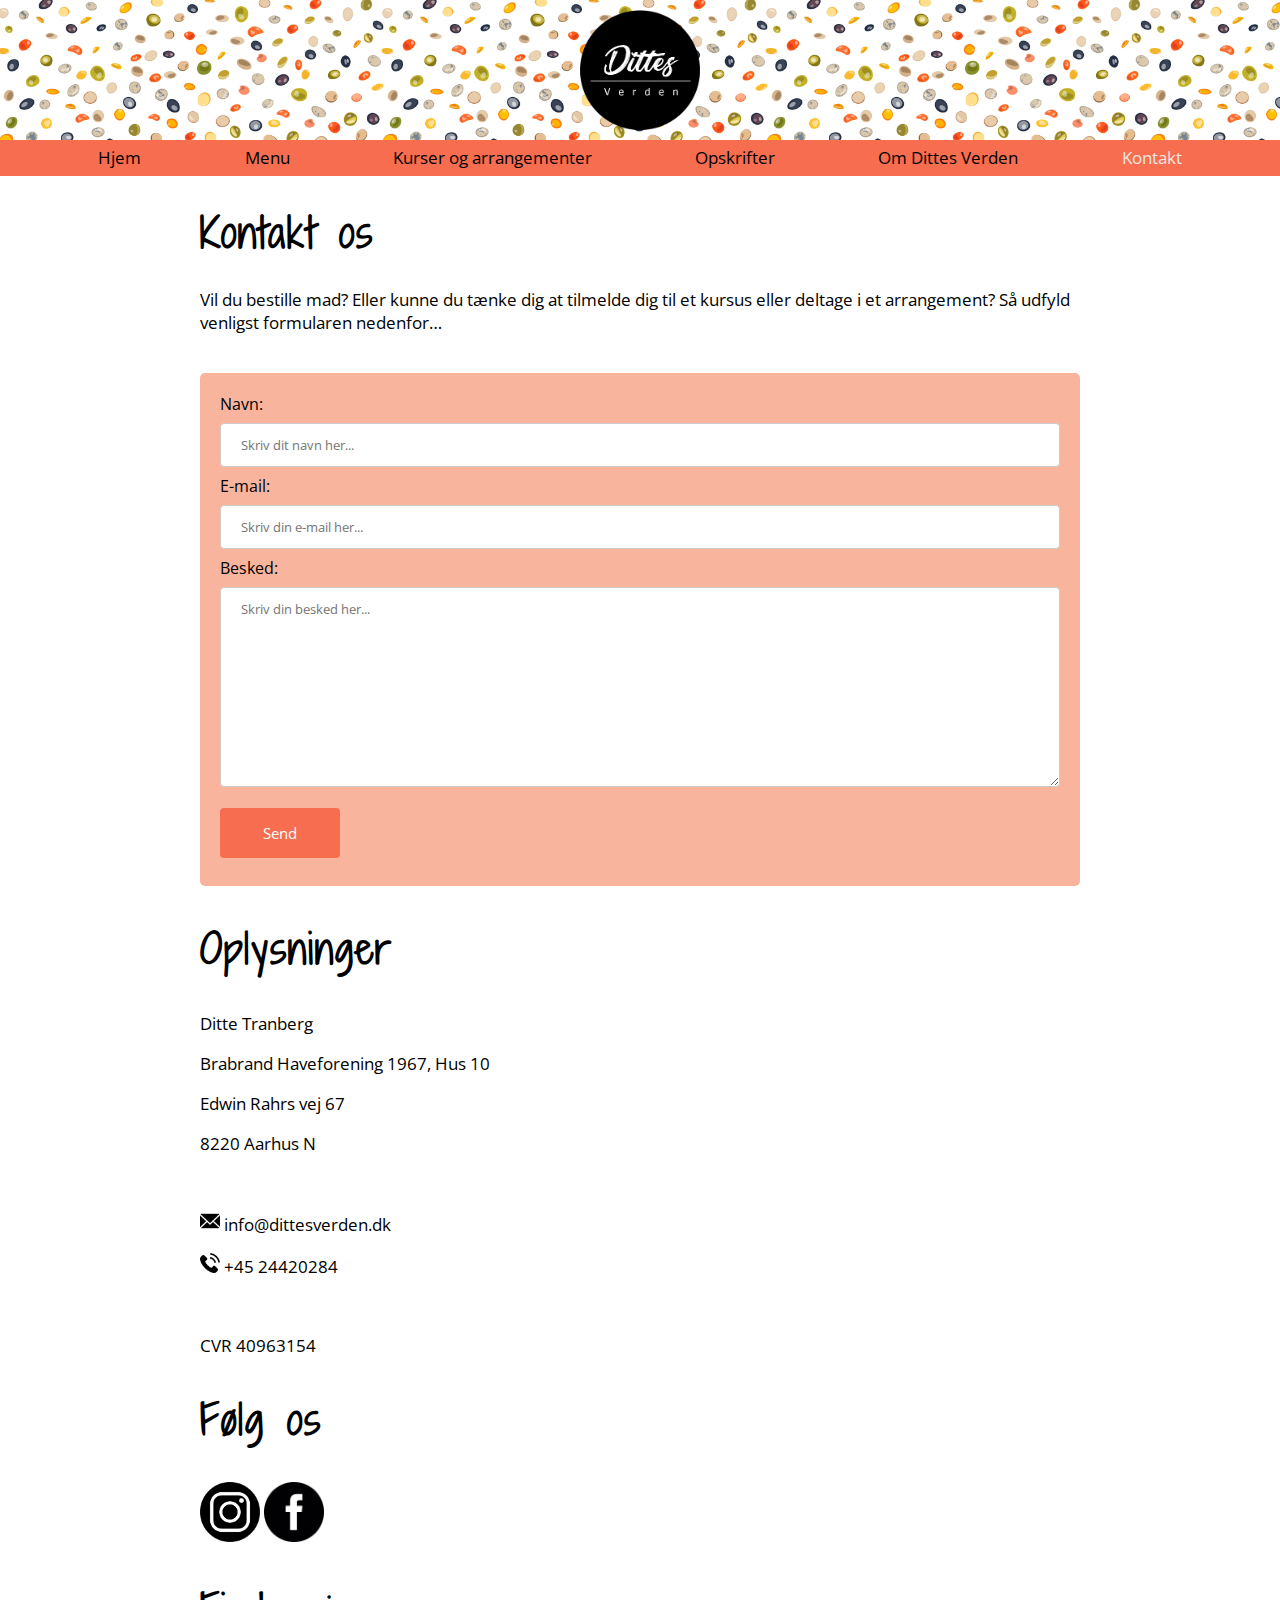
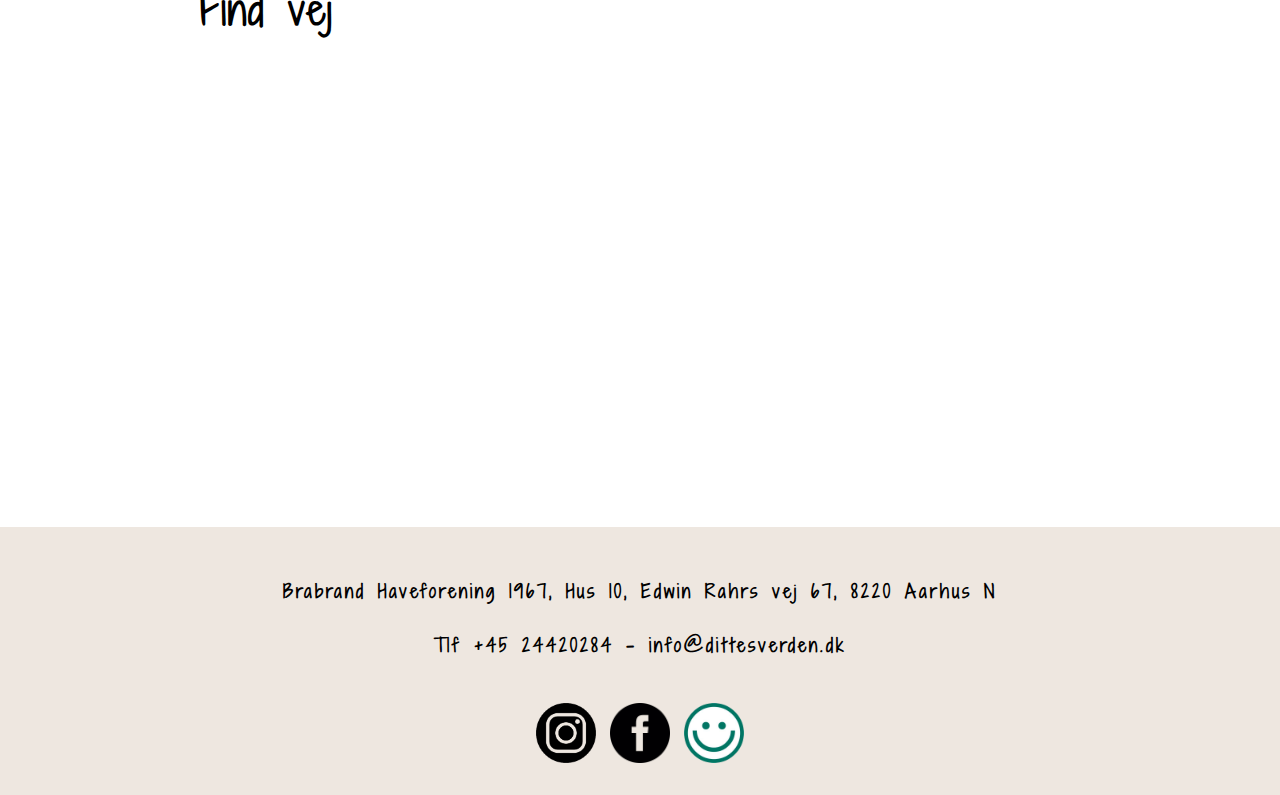
==== commit fe4bf53d: "Version 31" ====
--- a/kontakt.html
+++ b/kontakt.html
@@ -5,21 +5,39 @@
     <meta charset="utf-8">
     <meta name="viewport" content="width=device-width, initial-scale=1.0">
     <!-- HUSK UNIK TITLE TIL ALLE SIDER -->
-    <title></title>
+    <title>Dittes Verden - kontakt</title>
     <!-- Husk en beskrivelse af siden i content-->
     <meta name="description" content="">
     <link rel="stylesheet" href="css/style.css">
-    <link href="https://fonts.googleapis.com/css2?family=Jost&family=Open+Sans&display=swap" rel="stylesheet">
+    <link href="https://fonts.googleapis.com/css2?family=Open+Sans&family=Shadows+Into+Light+Two&display=swap" rel="stylesheet">
+
+    <!-- Hotjar Tracking Code for http://www.sandrabirkefeldt.dk/dittes-verden/index.html -->
+    <script>
+        (function(h, o, t, j, a, r) {
+            h.hj = h.hj || function() {
+                (h.hj.q = h.hj.q || []).push(arguments)
+            };
+            h._hjSettings = {
+                hjid: 1830880,
+                hjsv: 6
+            };
+            a = o.getElementsByTagName('head')[0];
+            r = o.createElement('script');
+            r.async = 1;
+            r.src = t + h._hjSettings.hjid + j + h._hjSettings.hjsv;
+            a.appendChild(r);
+        })(window, document, 'https://static.hotjar.com/c/hotjar-', '.js?sv=');
+    </script>
 </head>
 
 <body>
 
 
-    <!-------------------------------HEADER------------------------------->
+    <!--HEADER-->
 
 
     <header>
-
+        <!--Navigation er lavet med inspiration fra: https://github.com/itaddiction/flexnav, www.w3school.com og egen kunnen-->
         <div id="logo">
             <a href="index.html"><img src="images/logo.png" alt="logo"></a>
             <label id="burger-menu" for="toggle">&#9776;</label>
@@ -47,13 +65,13 @@
             <p>Vil du bestille mad? Eller kunne du tænke dig at tilmelde dig til et kursus eller deltage i et arrangement? Så udfyld venligst formularen nedenfor…</p> <br>
 
             <form id="kontakt-form">
-                <label for="name">Navn:</label>
+                <label for="navn">Navn:</label>
                 <input type="text" id="navn" name="firstname" placeholder="Skriv dit navn her...">
 
                 <label for="e-mail">E-mail:</label>
-                <input type="e-mail" id="e-mail" name="e-mail" placeholder="Skriv din e-mail her...">
+                <input type="email" id="e-mail" name="e-mail" placeholder="Skriv din e-mail her...">
 
-                <label for="subject">Besked:</label>
+                <label for="beskrivelse">Besked:</label>
                 <textarea id="beskrivelse" name="subject" placeholder="Skriv din besked her..." style="height:200px"></textarea>
 
                 <input id="send-knap" type="submit" value="Send">
@@ -66,20 +84,20 @@
                 <p>Edwin Rahrs vej 67</p>
                 <p>8220 Aarhus N</p>
                 <br>
-                <p><img src="images/mail.png" alt="mail-ikon" width="20px"> info@dittesverden.dk</p>
-                <p><img src="images/phone.png" alt="telfon-ikon" width="20px;"> +45 24420284</p>
+                <p><img src="images/mail.png" alt="mail-ikon" width="20"> info@dittesverden.dk</p>
+                <p><img src="images/phone.png" alt="telfon-ikon" width="20"> +45 24420284</p>
                 <br>
                 <p>CVR 40963154</p>
             </div>
 
             <h2 class="venstre-centreret">Følg os</h2>
-            <a href="https://www.instagram.com/dittesverden1/"><img src="images/instagram.png" alt="Instagram" width="60px"></a>
-            <a href="https://www.facebook.com/dittesverden1/"><img src="images/facebook.png" alt="Facebook" width="60px"></a>
+            <a href="https://www.instagram.com/dittesverden1/"><img src="images/instagram.png" alt="Instagram" width="60"></a>
+            <a href="https://www.facebook.com/dittesverden1/"><img src="images/facebook.png" alt="Facebook" width="60"></a>
             <br>
 
             <h2 class="venstre-centreret">Find vej</h2>
 
-            <iframe src="https://www.google.com/maps/embed?pb=!1m18!1m12!1m3!1d2221.620722197308!2d10.1116852515046!3d56.16366206760122!2m3!1f0!2f0!3f0!3m2!1i1024!2i768!4f13.1!3m3!1m2!1s0x464c152403f63525%3A0xdf3b54a82950c9dc!2sBrabrand%20Haveforening%20af%201967!5e0!3m2!1sda!2sdk!4v1589445194279!5m2!1sda!2sdk" width="100%" height="450" frameborder="0" style="border:0;" allowfullscreen="" aria-hidden="false" tabindex="0"></iframe>
+            <iframe src="https://www.google.com/maps/embed?pb=!1m18!1m12!1m3!1d2221.620722197308!2d10.1116852515046!3d56.16366206760122!2m3!1f0!2f0!3f0!3m2!1i1024!2i768!4f13.1!3m3!1m2!1s0x464c152403f63525%3A0xdf3b54a82950c9dc!2sBrabrand%20Haveforening%20af%201967!5e0!3m2!1sda!2sdk!4v1589445194279!5m2!1sda!2sdk" allowfullscreen="" aria-hidden="false" tabindex="0"></iframe>
         </section>
     </main>
 
@@ -93,9 +111,9 @@
         </h3>
 
         <br>
-        <a href="https://www.instagram.com/dittesverden1/"><img src="images/instagram.png" alt="Instagram" width="60px"></a>
-        <a href="https://www.facebook.com/dittesverden1/"><img src="images/facebook.png" alt="Facebook" width="60px"></a>
-        <a href="https://www.findsmiley.dk/Sider/KontrolRapport.aspx?Virk1742943"><img src="images/smiley.png" alt="egenkontrol" width="60px"></a>
+        <a href="https://www.instagram.com/dittesverden1/"><img src="images/instagram.png" alt="Instagram" width="60"></a>
+        <a href="https://www.facebook.com/dittesverden1/"><img src="images/facebook.png" alt="Facebook" width="60"></a>
+        <a href="https://www.findsmiley.dk/Sider/KontrolRapport.aspx?Virk1742943"><img src="images/smiley.png" alt="egenkontrol" width="60"></a>
         <br>
         <br>
     </footer>
--- a/css/style.css
+++ b/css/style.css
@@ -88,13 +88,6 @@
 }
 
 /*----FORSIDE-----*/
-
-.intro-video {
-    width: 100%;
-    height: 80vh;
-    object-fit: cover;
-}
-
 .anmeldelser {
     background-color: #f66d50;
     color: white;
@@ -148,7 +141,7 @@
 }
 
 .specialiteter-indhold img {
-    width: 300px;
+    width: 100%;
 }
 
 .orange-felt {
@@ -174,6 +167,10 @@
 
 }
 
+#kontakt-form input,
+#kontakt-form textarea {
+    font-family: 'Open Sans', sans-serif;
+}
 
 
 /*-----KURSER OG ARRANGEMENTER-----*/
@@ -181,7 +178,7 @@
 .aktivitetskalender {
     display: block;
     margin: 0 auto;
-    width: 50%;
+    width: 60%;
 }
 
 .aktivitet-tekst {
@@ -200,6 +197,7 @@
     text-align: center;
     padding: 10px;
     border-radius: 5px;
+    border: none;
 }
 
 
@@ -217,29 +215,25 @@
 
 /*-----OPSKRIFTER-----*/
 
-.opskrift-container {
-    display: flex;
-    flex-direction: row;
-}
-
-.opskrift-container ul li {
+
+.gridopskrifter ul li {
     list-style-type: none;
     text-decoration: underline;
     line-height: 40px;
 }
 
-.opskrift-container h2 {
+.gridopskrifter h2 {
     text-align: start;
 }
 
-.opskrift-container ul a {
+.gridopskrifter ul a {
     color: #f66d50;
 }
 
-.opskrift-container img {
-    width: 300px;
-    height: 300px;
-}
+.gridopskrifter img {
+    width: 100%;
+}
+
 
 .modal_dialog {
     position: fixed;
@@ -294,17 +288,19 @@
 
 .portraet {
     width: 50%;
+    display: block;
+    margin: 0 auto;
 }
 
 .kontaktmigknap {
     background-color: #f66d50;
     color: #FFFFFF;
     width: 30%;
-    font-size: 130%;
-    display: block;
-    margin: 0 auto;
+    font-size: 17px;
     padding: 10px;
+    margin-bottom: 10px;
     border-radius: 5px;
+    border: none;
 }
 
 .omditte a {
@@ -317,20 +313,21 @@
     color: #f66d50;
 }
 
-.omkoncept img {
-    width: 40%;
-    shape-outside: border-box;
-    margin-top: -20px;
-    float: right;
-}
-
 .dittecitat {
     margin: 30px 120px 0 0;
     font-style: italic;
 }
 
+.omkoncept img {
+    width: 0%;
+    margin-top: -20px;
+    float: right;
+}
+
+
 .omkoncept {
     padding-bottom: 160px;
+    padding-top: 10px;
 }
 
 .orange-felt-koncept {
@@ -352,20 +349,9 @@
 .mission img {
     width: 30%;
     float: left;
-    shape-outside: border-box;
     margin: 10px;
     margin-top: 30px;
 }
-
-.linserprodukter h4,
-.etkilo h4,
-.tokilo h4 {
-    font-family: 'Shadows Into Light Two', cursive;
-    display: block;
-    margin: 0 auto;
-}
-
-
 
 .buyhere {
     padding-bottom: 20px;
@@ -394,7 +380,7 @@
     box-sizing: border-box;
 }
 
-#send-knap {
+input[type=submit] {
     width: 120px;
     height: 50px;
     font-size: 15px;
@@ -407,7 +393,7 @@
     cursor: pointer;
 }
 
-#send-knap:hover {
+input[type=submit]:hover {
     background-color: #f66d50;
 }
 
@@ -419,11 +405,14 @@
     margin-bottom: 30px;
 }
 
-
+iframe {
+    width: 100%;
+    height: 450px;
+    border: 0;
+}
 
 
 /*-----------FOOTER------------*/
-
 
 footer {
     background: #EEE7E0;
@@ -480,13 +469,17 @@
         padding-top: 5px;
     }
 
+    /*---FORSIDE---*/
+    .intro-video {
+        width: 100%;
+        height: auto;
+    }
+
     /*------MENU------*/
 
     .menu-tavle {
         display: block;
         margin: 0 auto;
-        width: 460px;
-        height: 650px;
         background-color: black;
         color: white;
         font-family: 'Shadows Into Light Two', cursive;
@@ -511,10 +504,6 @@
         display: none;
     }
 
-    /*---Kurser og arrangementer---*/
-
-
-
 
 
     /*---- OM DITTES VERDEN -----*/
@@ -522,7 +511,6 @@
     .orange-felt-koncept {
         padding: 0 25px;
     }
-
 
     .halvkilo,
     .etkilo,
@@ -530,13 +518,13 @@
         display: flex;
         flex-direction: column;
         align-items: center;
-        width: 50%;
+        width: 100%;
     }
 
     .linserprodukter img {
-        margin: 10px;
         width: 200px;
     }
+
 
     footer h3 {
         font-size: 14px;
@@ -585,7 +573,11 @@
         padding: 5px 70px;
     }
 
-
+    /*---FORSIDE---*/
+    .intro-video {
+        width: 100%;
+        height: auto;
+    }
 
 
     /*-----MENU-----*/
@@ -593,7 +585,7 @@
         display: block;
         margin: 0 auto;
         width: 620px;
-        height: 580px;
+        height: 450px;
         background-color: black;
         color: white;
         font-family: 'Shadows Into Light Two', cursive;
@@ -602,11 +594,6 @@
         letter-spacing: 2px;
     }
 
-    /*
-    .menu-tabel td {
-        padding-left: 20px;
-    }
-    */
 
     .specialiteter-container {
         display: flex;
@@ -616,8 +603,9 @@
     }
 
     .specialiteter-indhold {
-        width: 400px;
-        text-align: center;
+        width: 25%;
+        margin-left: 20px;
+        margin-right: 20px;
     }
 
     .sortiment-billeder img {
@@ -630,7 +618,7 @@
 
 
     /*---Kurser og arrangementer---*/
-    .grid {
+    .gridkurser {
         display: grid;
         grid-area: 1/1/5/3;
         grid-template-columns: 50% 50%;
@@ -651,7 +639,6 @@
 
     .marktekstgrid {
         grid-area: 2/2/3/3;
-
     }
 
     .markimggrid {
@@ -661,7 +648,6 @@
 
     .burgertekstgrid {
         grid-area: 3/1/4/2;
-
     }
 
     .burgerimggrid {
@@ -672,7 +658,6 @@
     .dellertekstgrid {
         grid-area: 4/2/5/3;
         width: 100%;
-
     }
 
     .dellerimggrid {
@@ -682,6 +667,46 @@
 
 
 
+    /*-----OPSKRIFTER-----*/
+
+    .gridopskrifter {
+        display: grid;
+        grid-area: 1/1/4/3;
+        grid-template-columns: 50% 50%;
+        grid-template-rows: repeat(4, auto);
+        width: 100%;
+        height: auto;
+        grid-gap: 50px;
+    }
+
+    .vrettergrid {
+        grid-area: 1/1/2/2;
+    }
+
+    .vrettergridimg {
+        grid-area: 1/2/2/3;
+    }
+
+    .bagvaerkgrid {
+        grid-area: 2/2/3/3;
+    }
+
+    .bagvaerkgridimg {
+        grid-area: 2/1/3/2;
+        width: 90%;
+    }
+
+    .snacksgrid {
+        grid-area: 3/1/4/2;
+    }
+
+    .snacksgridimg {
+        grid-area: 3/2/4/3;
+    }
+
+    .gridopskrifter img {
+        width: 90%;
+    }
 
 
 
@@ -699,7 +724,7 @@
 
     .omdittecol {
         flex-direction: column;
-        width: 70%;
+        width: 100%;
     }
 
     .omditterow img {
@@ -707,7 +732,11 @@
         margin-right: 10%;
     }
 
-
+    .kontaktmigknap {
+        width: 40%;
+        padding: 13px;
+
+    }
 
     .omkoncept {
         display: flex;
@@ -723,13 +752,10 @@
         padding-left: 70px;
     }
 
-
-
     .omkoncept img {
         padding-right: 0;
         width: 40%;
         float: none;
-
     }
 
     .mission {
@@ -767,9 +793,12 @@
 
     .linserprodukter img {
         margin: 10px;
-        width: 50%;
-    }
-}
+        width: 60%;
+    }
+}
+
+
+
 
 /*MEDIA QUERY LAPTOP AND ABOVE*/
 
@@ -794,15 +823,19 @@
         padding: 5px 200px;
     }
 
-
-
+    /*---FORSIDE---*/
+    .intro-video {
+        width: 100%;
+        height: 80vh;
+        object-fit: cover;
+    }
 
     /*-----MENU-----*/
     .menu-tavle {
         display: block;
         margin: 0 auto;
         width: 700px;
-        height: 500px;
+        height: 450px;
         background-color: black;
         color: white;
         font-family: 'Shadows Into Light Two', cursive;
@@ -822,11 +855,6 @@
         justify-content: center;
     }
 
-    .specialiteter-indhold {
-        width: 400px;
-        text-align: center;
-    }
-
     .sortiment-billeder img {
         width: 46%;
         display: flex;
@@ -835,22 +863,11 @@
     }
 
 
-
-
-
-
-
-
-
-
     /*------OM DITTES VERDEN------*/
+
     .omkontekst {
         padding-left: 200px;
     }
 
 
-
-    /*------KONTAKT------*/
-
-
-}
+}
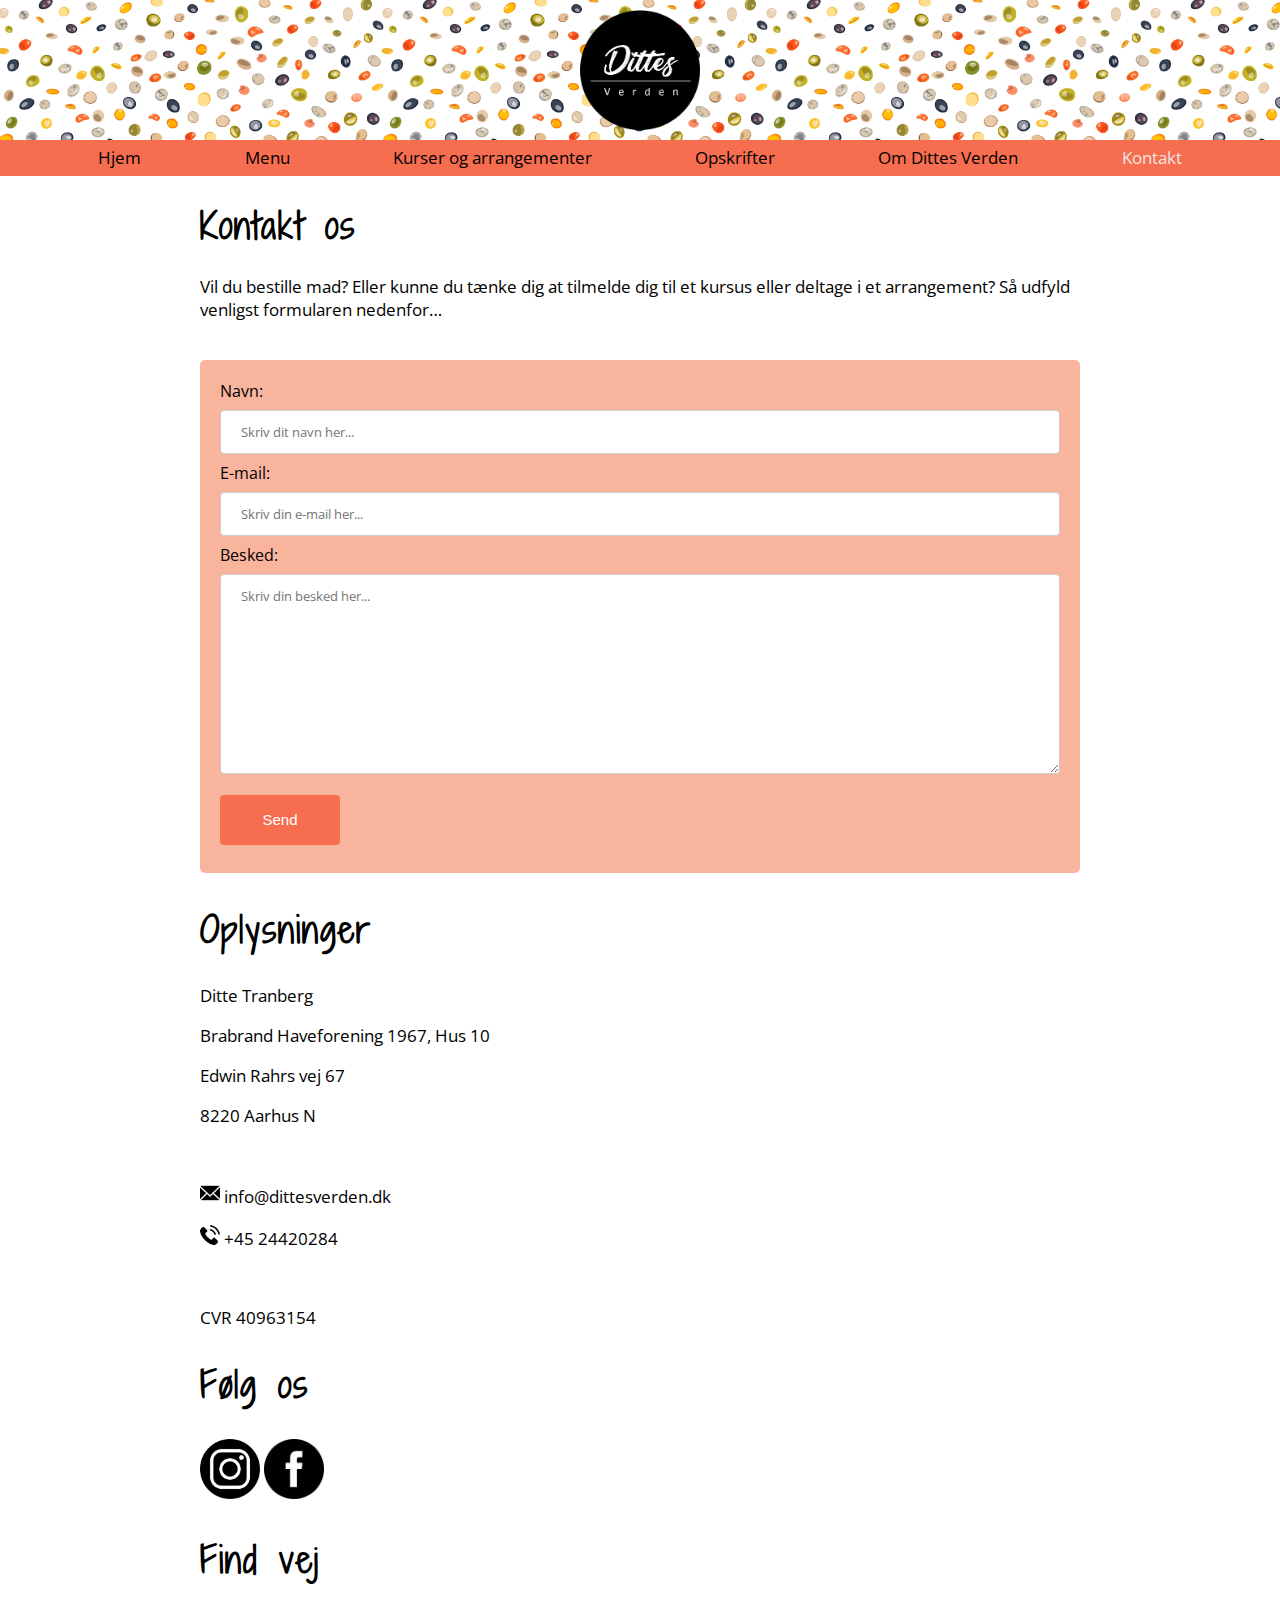
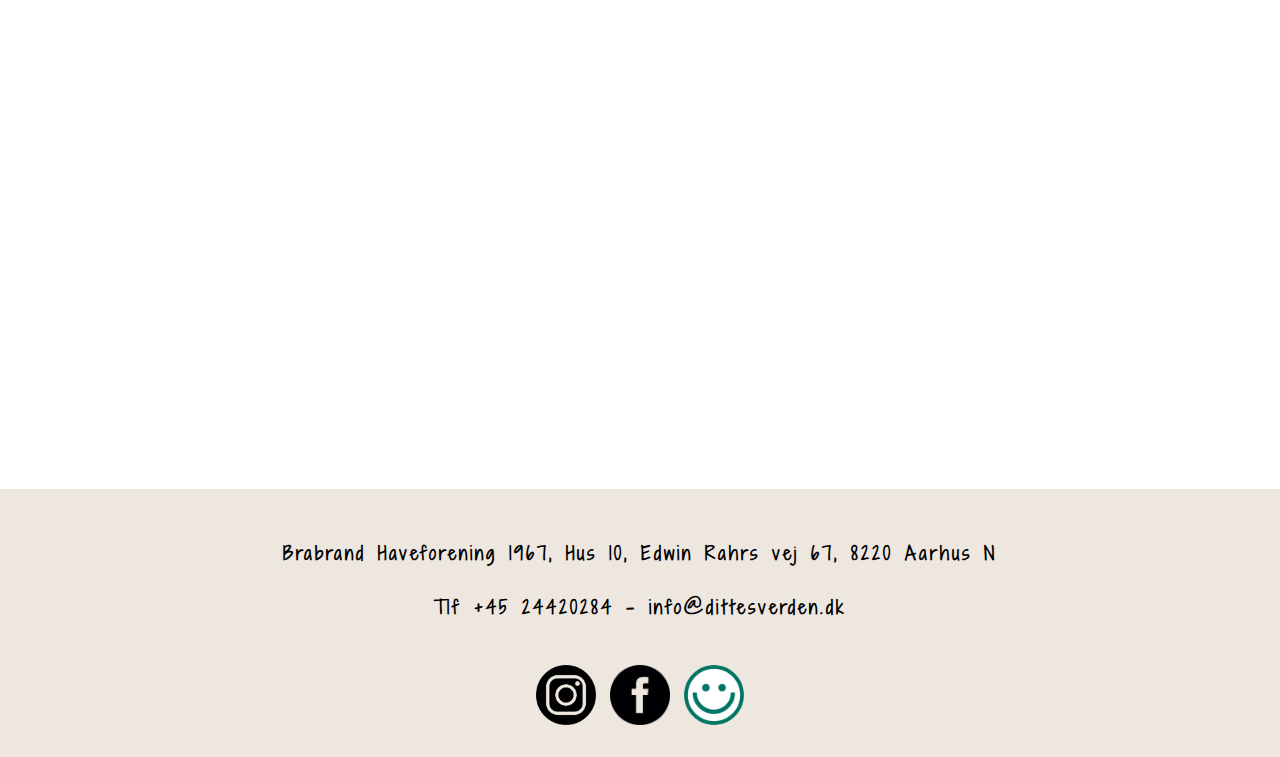
==== commit 50e86f06: "Version 33" ====
--- a/kontakt.html
+++ b/kontakt.html
@@ -7,10 +7,10 @@
     <!-- HUSK UNIK TITLE TIL ALLE SIDER -->
     <title>Dittes Verden - kontakt</title>
     <!-- Husk en beskrivelse af siden i content-->
-    <meta name="description" content="">
+    <meta name="description" content="Hvis du har spørgsmål til Dittes Verden, eller har lyst til at tilmelde dig et kursus eller arrangement, så find oplysningerne her">
     <link rel="stylesheet" href="css/style.css">
     <link href="https://fonts.googleapis.com/css2?family=Open+Sans&family=Shadows+Into+Light+Two&display=swap" rel="stylesheet">
-
+    <link rel="icon" type="image/png" sizes="16x16" href="/favicon-16x16.png">
     <!-- Hotjar Tracking Code for http://www.sandrabirkefeldt.dk/dittes-verden/index.html -->
     <script>
         (function(h, o, t, j, a, r) {
@@ -74,7 +74,7 @@
                 <label for="beskrivelse">Besked:</label>
                 <textarea id="beskrivelse" name="subject" placeholder="Skriv din besked her..." style="height:200px"></textarea>
 
-                <input id="send-knap" type="submit" value="Send">
+                <button class="knap" type="button" onclick="window.location.href= '#';">Send</button>
             </form>
 
             <h2 class="venstre-centreret">Oplysninger</h2>
--- a/css/style.css
+++ b/css/style.css
@@ -67,7 +67,7 @@
 h1,
 h2 {
     font-family: 'Shadows Into Light Two', cursive;
-    font-size: 40px;
+    font-size: 35px;
     text-align: center;
     letter-spacing: 2px;
 }
@@ -91,6 +91,7 @@
 .anmeldelser {
     background-color: #f66d50;
     color: white;
+    margin-bottom: 20px;
 }
 
 .flex-anmeld {
@@ -102,6 +103,7 @@
 
 .flex-anmeld div {
     width: 60%;
+    padding: 10px 0 10px 0;
     text-align: center;
     display: block;
     margin: 0 auto;
@@ -158,6 +160,7 @@
 .fast-sortiment-container div {
     flex-direction: column;
     justify-content: space-between;
+    margin-bottom: 30px;
 }
 
 .sortiment-tabel {
@@ -380,7 +383,7 @@
     box-sizing: border-box;
 }
 
-input[type=submit] {
+.knap {
     width: 120px;
     height: 50px;
     font-size: 15px;
@@ -393,8 +396,8 @@
     cursor: pointer;
 }
 
-input[type=submit]:hover {
-    background-color: #f66d50;
+.knap:hover {
+    background-color: #EEE7E0;
 }
 
 #kontakt-form {
@@ -409,6 +412,7 @@
     width: 100%;
     height: 450px;
     border: 0;
+    padding-bottom: 20px;
 }
 
 
@@ -434,6 +438,7 @@
 @media all and (max-width: 599px) {
     header {
         display: block;
+        background-size: 60%;
     }
 
     #burger-menu {
@@ -457,7 +462,8 @@
     .main-nav a {
         text-align: center;
         border-top: 1px solid rgba(0, 0, 0, 0.1);
-        font-size: 20px
+        font-size: 20px;
+        padding: 5px;
     }
 
     section {
@@ -473,6 +479,11 @@
     .intro-video {
         width: 100%;
         height: auto;
+    }
+
+    .flex-anmeld {
+        display: flex;
+        flex-direction: column;
     }
 
     /*------MENU------*/
@@ -497,19 +508,49 @@
         width: 70%;
         margin-left: auto;
         margin-right: auto;
+        padding-top: 20px;
         text-align: center;
+    }
+
+    .fast-sortiment-container {
+        margin: 0;
     }
 
     .sortiment-billeder img {
         display: none;
     }
 
+    /*----KURSER OG ARRANGEMENTER----*/
+    .aktivitetskalender {
+        width: 100%;
+    }
+
+    .langbordimggrid {
+        padding-top: 30px;
+    }
+
+    .burgerimggrid {
+        padding-top: 30px;
+    }
+
+    .dellerimggrid {
+        padding-top: 30px;
+    }
+
 
 
     /*---- OM DITTES VERDEN -----*/
 
     .orange-felt-koncept {
         padding: 0 25px;
+    }
+
+    .omkoncept img {
+        display: none;
+    }
+
+    .omkoncept {
+        padding: 5px 0 10px 0;
     }
 
     .halvkilo,
@@ -527,7 +568,7 @@
 
 
     footer h3 {
-        font-size: 14px;
+        font-size: 17px;
     }
 
 }
@@ -606,6 +647,11 @@
         width: 25%;
         margin-left: 20px;
         margin-right: 20px;
+        text-align: center;
+    }
+
+    .fast-sortiment-container {
+        margin: 0;
     }
 
     .sortiment-billeder img {
@@ -618,6 +664,14 @@
 
 
     /*---Kurser og arrangementer---*/
+    .aktivitetskalender {
+        width: 80%;
+    }
+
+    .gridkurser h2 {
+        margin: 0;
+    }
+
     .gridkurser {
         display: grid;
         grid-area: 1/1/5/3;
@@ -677,11 +731,14 @@
         width: 100%;
         height: auto;
         grid-gap: 50px;
+
     }
 
     .vrettergrid {
         grid-area: 1/1/2/2;
-    }
+        padding-left: 0;
+    }
+
 
     .vrettergridimg {
         grid-area: 1/2/2/3;
@@ -693,7 +750,6 @@
 
     .bagvaerkgridimg {
         grid-area: 2/1/3/2;
-        width: 90%;
     }
 
     .snacksgrid {
@@ -702,10 +758,12 @@
 
     .snacksgridimg {
         grid-area: 3/2/4/3;
+
     }
 
     .gridopskrifter img {
         width: 90%;
+
     }
 
 
@@ -754,8 +812,10 @@
 
     .omkoncept img {
         padding-right: 0;
-        width: 40%;
+        width: 30%;
+        height: 300px;
         float: none;
+        padding-top: 80px;
     }
 
     .mission {
@@ -869,5 +929,11 @@
         padding-left: 200px;
     }
 
-
-}
+    .omkoncept img {
+        padding-right: 0;
+        width: 20%;
+        float: none;
+    }
+
+
+}
